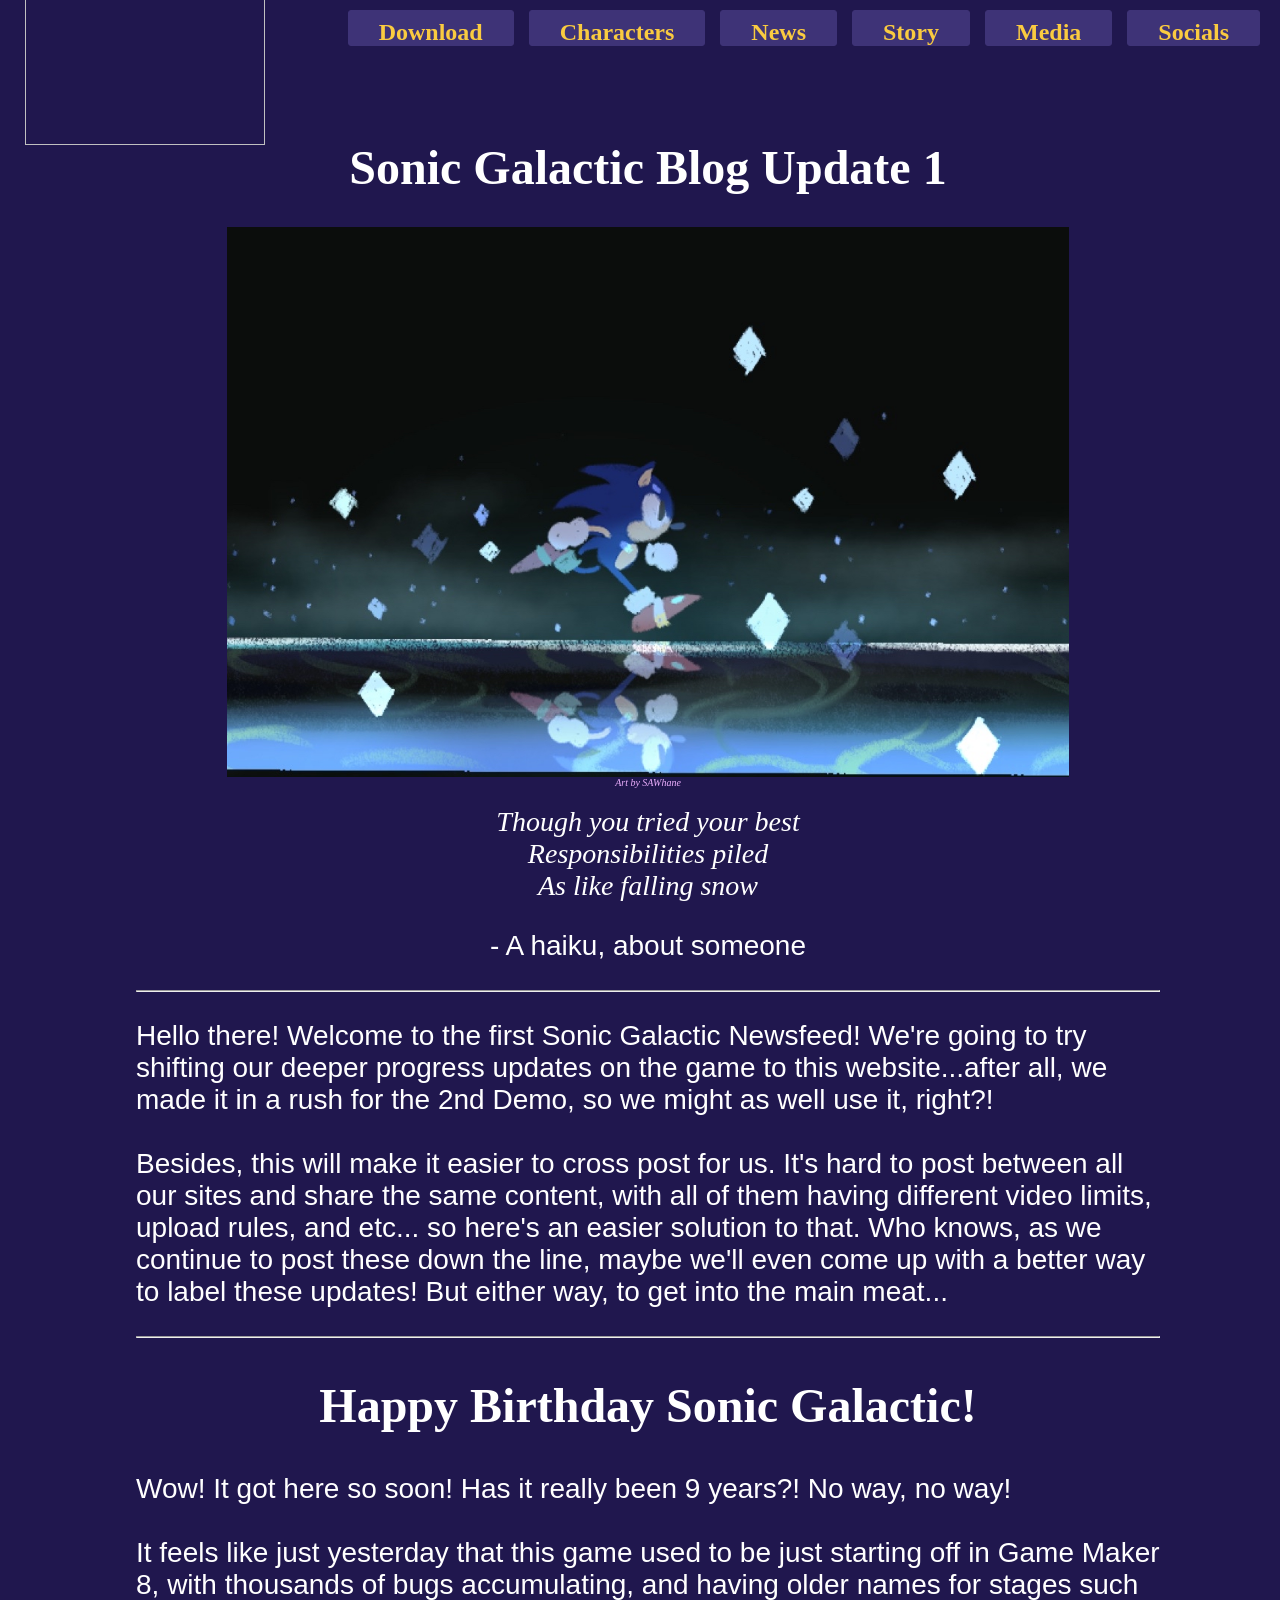
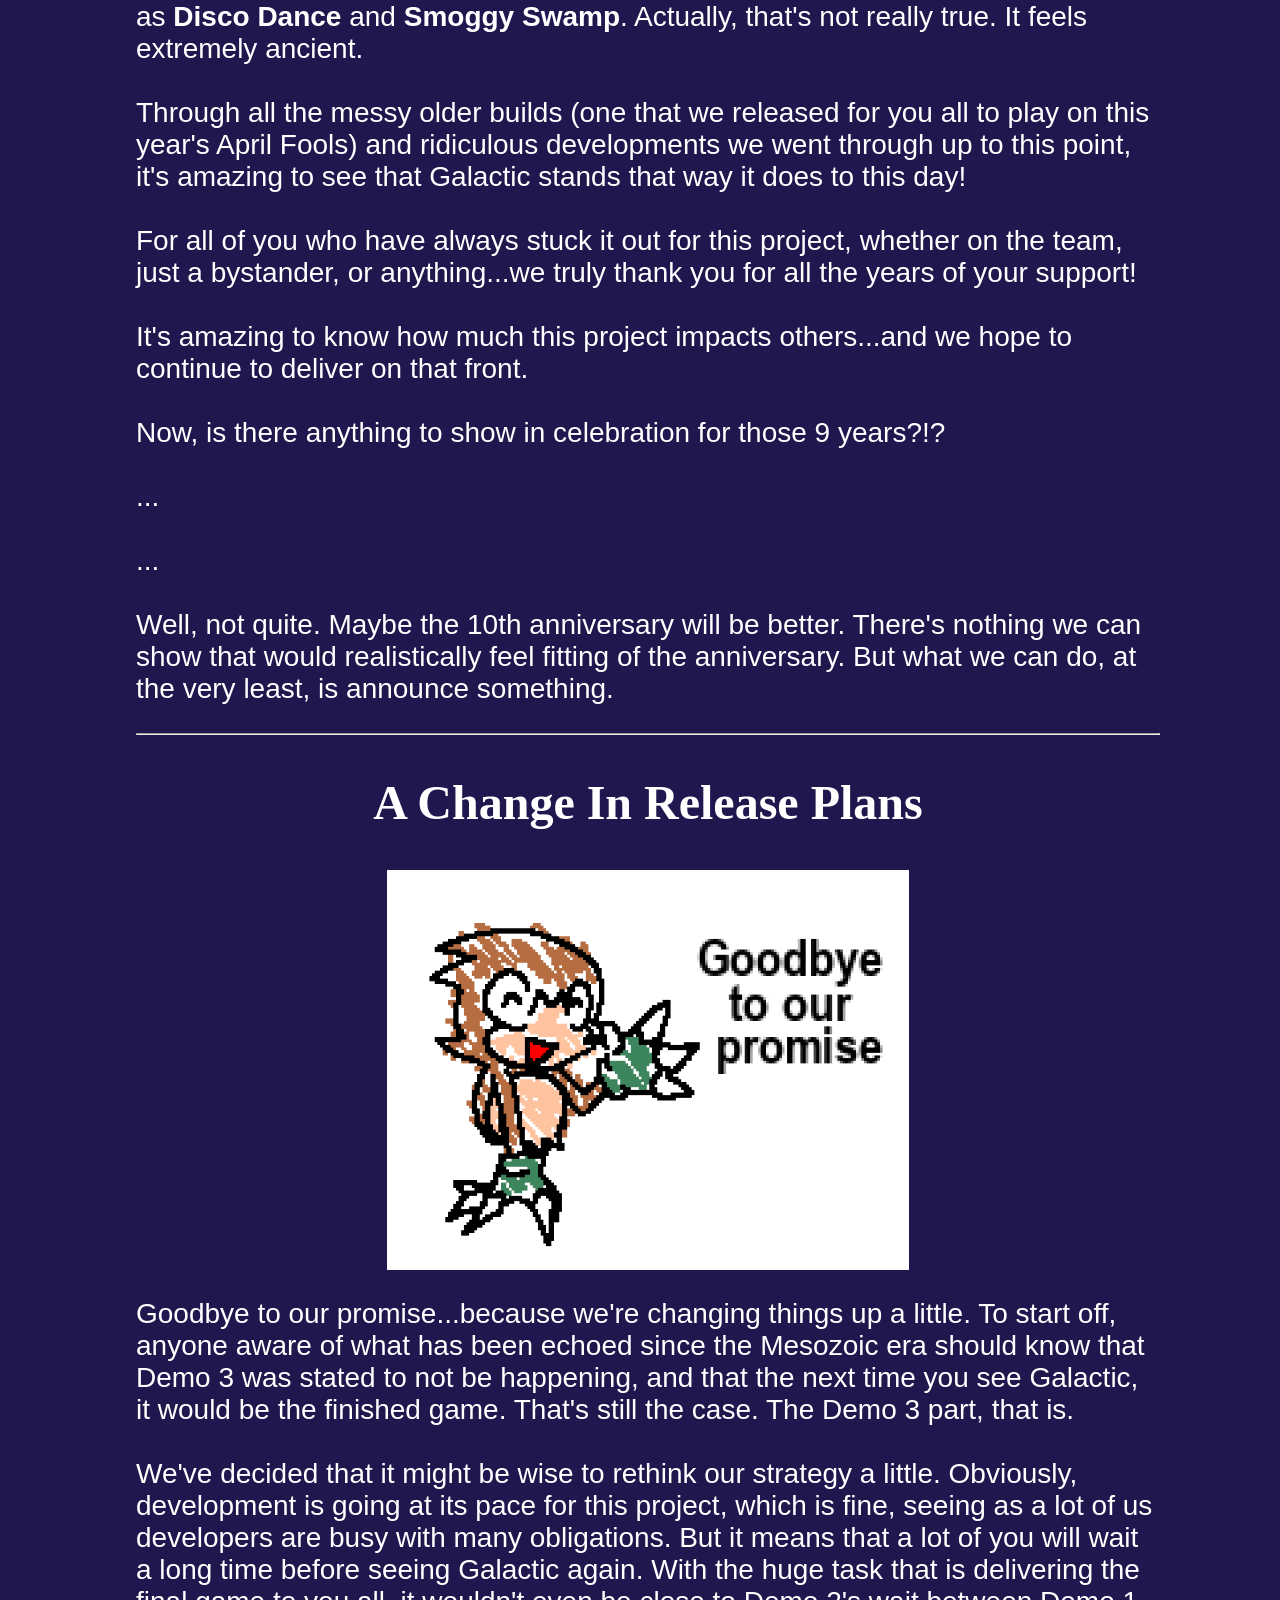
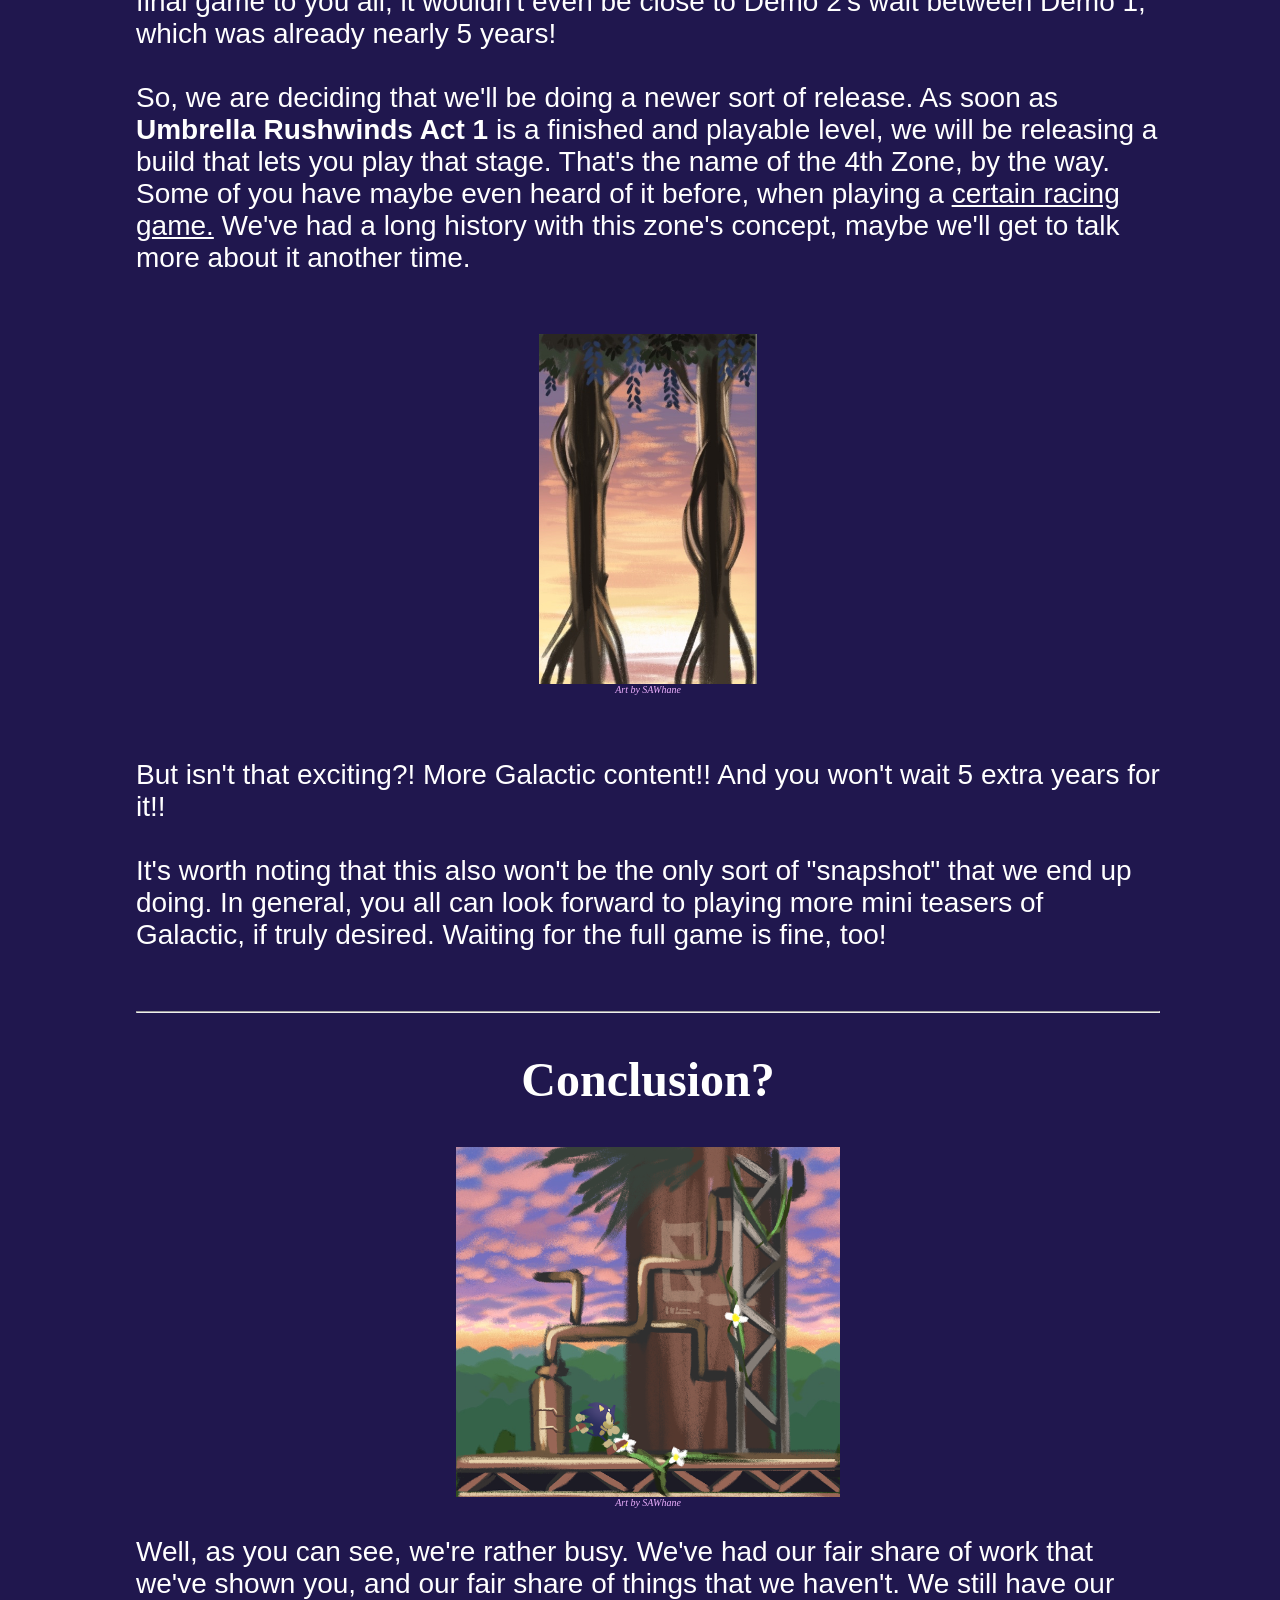
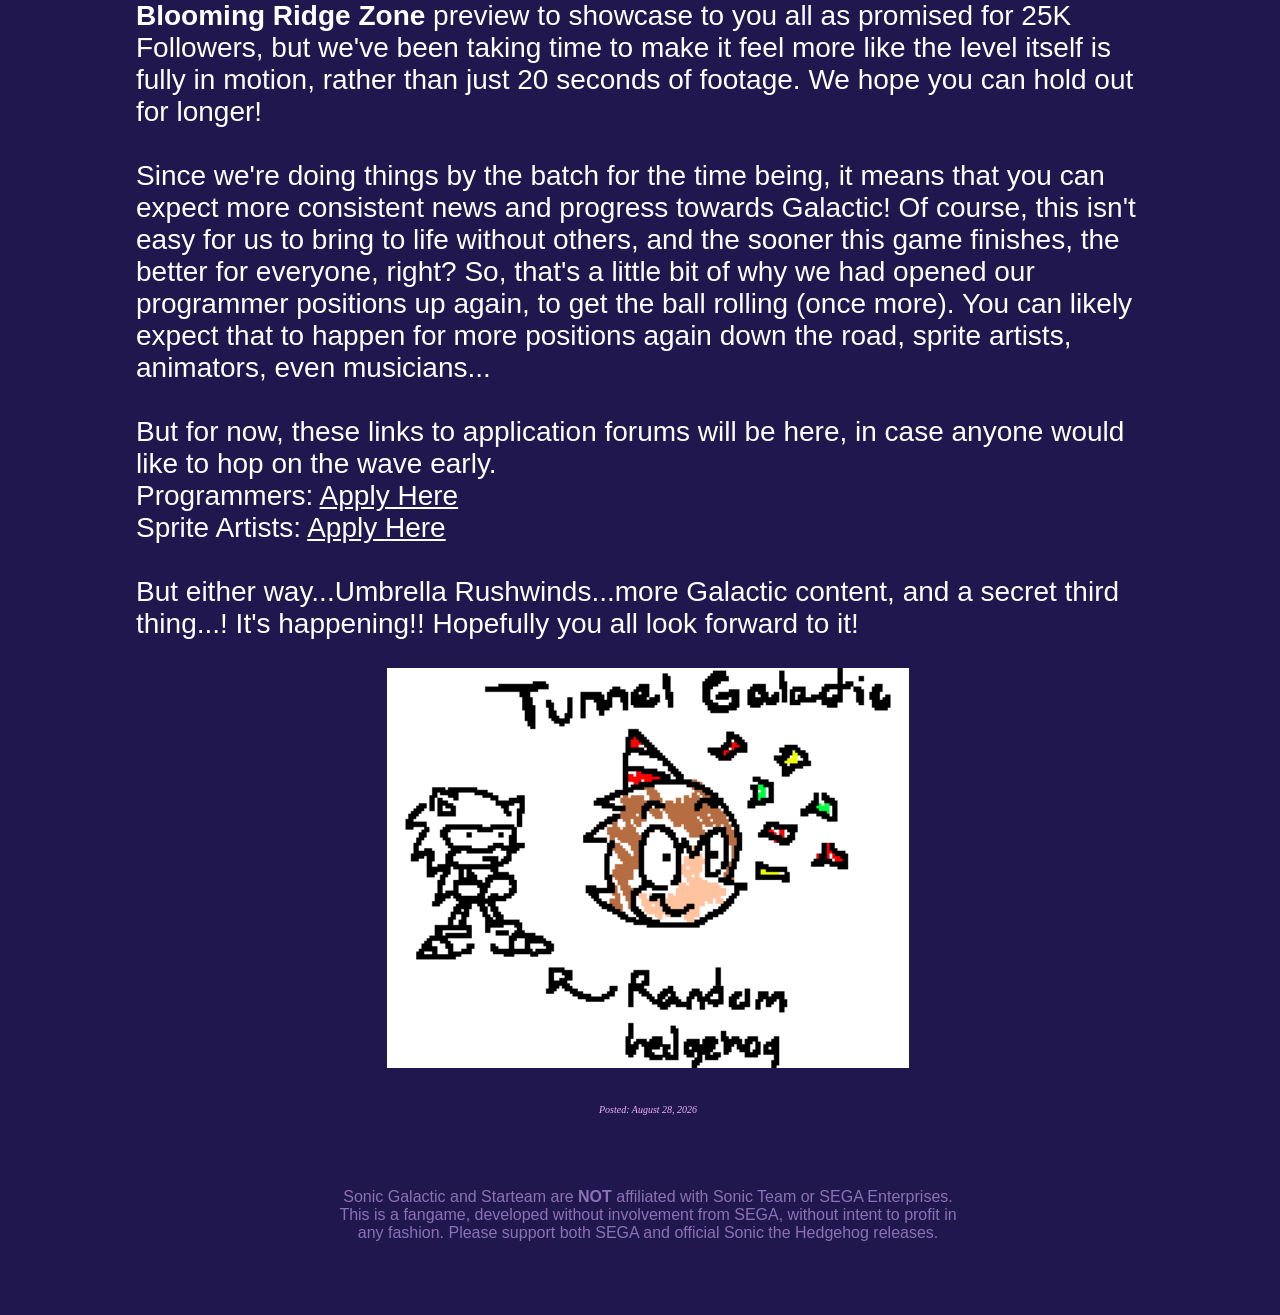
==== blogupdate1.html @ c7ec810d "add news section" ====
<html>
  <head>
    <title>Sonic Galactic Blog Update #1</title>
    <link rel="stylesheet" href="index.css">
    <link rel="icon" href="icon.png">
  </head>

  <header class="sitenav">
  <a class="cornerlogo" href="./index.html"><img src="galacticlogo_horizontal.png" width=240px;></div>

  <nav class="navbar">
    <a class="naventry" href="./download.html"><b>Download</b></a>
    <a class="naventry" href="./characters.html"><b>Characters</b></a>
    <a class="naventry" href="./news.html"><b>News</b></a>
    <a class="naventry" href="./story.html"><b>Story</b></a>
    <a class="naventry" href="./wip.html"><b>Media</b></a>
    <a class="naventry" href="./socials.html"><b>Socials</b></a>
  </nav>
</header>

  <body class="indigobar">
    <div style="width: 80%; align-content: center;">
      <div style="width: 100%; height: 50%;"></div>
      <h1 class="welcome-text" align="center">Sonic Galactic Blog Update 1</h1>
      
<div width="100%;" align=center>
  <img src="./image.png" style="height: 550px;"><br>
<i class="subtext">Art by SAWhane</i>
</div>

<br>
<div style="width: 100%;" align=center>
  <i class="newsarticle-text">Though you tried your best<br>
    Responsibilities piled<br>
    As like falling snow</i><br>
  <p class="newsarticle-text">- A haiku, about someone</p>
</div>
<hr>

<p class="newsarticle-text">
Hello there! Welcome to the first Sonic Galactic Newsfeed! We're going to try shifting our deeper progress updates on the game to this website...after all, we made it in a rush for the 2nd Demo, so we might as well use it, right?!<br><br> 

Besides, this will make it easier to cross post for us. It's hard to post between all our sites and share the same content, with all of them having different video limits, upload rules, and etc... so here's an easier solution to that. Who knows, as we continue to post these down the line, maybe we'll even come up with a better way to label these updates! But either way, to get into the main meat...
</p><hr>

<h2 class="welcome-text" style="font-size: 48px;">Happy Birthday Sonic Galactic!</h2>
<p class="newsarticle-text">
Wow! It got here so soon! Has it really been 9 years?! No way, no way!<br><br>

It feels like just yesterday that this game used to be just starting off in Game Maker 8, with thousands of bugs accumulating, and having older names for stages such as <b>Disco Dance</b> and <b>Smoggy Swamp</b>. Actually, that's not really true. It feels extremely ancient.<br><br>

Through all the messy older builds (one that we released for you all to play on this year's April Fools) and ridiculous developments we went through up to this point, it's amazing to see that Galactic stands that way it does to this day!<br><br>

For all of you who have always stuck it out for this project, whether on the team, just a bystander, or anything...we truly thank you for all the years of your support!<br><br>

It's amazing to know how much this project impacts others...and we hope to continue to deliver on that front.<br><br>

Now, is there anything to show in celebration for those 9 years?!?<br><br>

...<br><br>

...<br><br>

Well, not quite. Maybe the 10th anniversary will be better. There's nothing we can show that would realistically feel fitting of the anniversary. But what we can do, at the very least, is announce something.
</p><hr>

<h2 class="welcome-text" style="font-size: 48px;">A Change In Release Plans</h2>
<div width="100%;" align=center>
<img src="./TunnelGoodbye.png" style="height: 400px;">
</div>

<p class="newsarticle-text">
Goodbye to our promise...because we're changing things up a little. To start off, anyone aware of what has been echoed since the Mesozoic era should know that Demo 3 was stated to not be happening, and that the next time you see Galactic, it would be the finished game. That's still the case. The Demo 3 part, that is.
<br><br>

We've decided that it might be wise to rethink our strategy a little. Obviously, development is going at its pace for this project, which is fine, seeing as a lot of us developers are busy with many obligations. But it means that a lot of you will wait a long time before seeing Galactic again. With the huge task that is delivering the final game to you all, it wouldn't even be close to Demo 2's wait between Demo 1, which was already nearly 5 years!
<br><br>

So, we are deciding that we'll be doing a newer sort of release. As soon as <b>Umbrella Rushwinds Act 1</b> is a finished and playable level, we will be releasing a build that lets you play that stage. That's the name of the 4th Zone, by the way. Some of you have maybe even heard of it before, when playing a <a style="color: #ffffff;" href="https://www.kartkrew.org/index.html/">certain racing game.</a> We've had a long history with this zone's concept, maybe we'll get to talk more about it another time.<br><br>
</p>

<div width="100%;" align=center>
  <img src="./urz1.png" style="height: 350px;"><br>
  <i class="subtext">Art by SAWhane</i>
</div>
<br><br>
<p class="newsarticle-text">
But isn't that exciting?! More Galactic content!! And you won't wait 5 extra years for it!!<br><br>

It's worth noting that this also won't be the only sort of "snapshot" that we end up doing. In general, you all can look forward to playing more mini teasers of Galactic, if truly desired. Waiting for the full game is fine, too!<br><br>

</p><hr>

<h2 class="welcome-text" style="font-size: 48px;">Conclusion?</h2>
<div width="100%;" align=center>
  <img src="./image-43.png" style="height: 350px;"><br>
<i class="subtext"=>Art by SAWhane</i><br>
</div>

<p class="newsarticle-text">
Well, as you can see, we're rather busy. We've had our fair share of work that we've shown you, and our fair share of things that we haven't. We still have our <b>Blooming Ridge Zone</b> preview to showcase to you all as promised for 25K Followers, but we've been taking time to make it feel more like the level itself is fully in motion, rather than just 20 seconds of footage. We hope you can hold out for longer!<br><br>

Since we're doing things by the batch for the time being, it means that you can expect more consistent news and progress towards Galactic! Of course, this isn't easy for us to bring to life without others, and the sooner this game finishes, the better for everyone, right? So, that's a little bit of why we had opened our programmer positions up again, to get the ball rolling (once more). You can likely expect that to happen for more positions again down the road, sprite artists, animators, even musicians...<br><br>

But for now, these links to application forums will be here, in case anyone would like to hop on the wave early.<br>
Programmers: <a style="color: #ffffff;" href="https://forms.gle/8VdTLuur3garmP2QA">Apply Here</a><br>
Sprite Artists: <a style="color: #ffffff;" href="https://forms.gle/L5xuBs23EJ5XfqiD7">Apply Here</a><br><br>

But either way...Umbrella Rushwinds...more Galactic content, and a secret third thing...! It's happening!! Hopefully you all look forward to it!
</p>

<div width="100%;" align=center>
<img src="./TunnelGalactic.png" style="height: 400px;">
</div>

<br><br>
<div style="width: 100%;" align="center">
<i class="subtext">Posted: August 28, 2026</i>
</div>

    <div class="indigobar">
      <p class="sitefooter">Sonic Galactic and Starteam are <b>NOT</b> affiliated with Sonic Team or SEGA Enterprises. This is a fangame, developed
      without involvement from SEGA, without intent to profit in any fashion. Please support both SEGA and official Sonic the Hedgehog
      releases.</p>
    </div>


    </div>

  </body>
</html>
---- index.css ----
@font-face {
  font-family: league-spartan;
  src: url("./fonts/LeagueSpartan-VariableFont_wght.ttf");
}

@font-face {
  font-family: nise-sega-sonic;
  src: url("./fonts/NiseSegaSonic.TTF");
}

@font-face {
  font-family: anton;
  src: url("./fonts/Anton-Regular.ttf");
}

@font-face {
  font-family: horizon;
  src: url("./fonts/Horizon.otf");
}

.sitenav {
  position: fixed;
  left: 0;
  top: 0;
  width: 100%;
  display: flex;
  flex-wrap: nowrap;
  height: 30px;
  justify-content: space-between;
  background: #20174e;
  padding: 10px;
  z-index: 3;
}

.navbar {
  margin-right: 15px;
  display: flex;
  flex-wrap: nowrap;
  z-index: 1;
}

.cornerlogo {
  margin-left: 15px;
  font-family: nise-sega-sonic;
  display: flex;
  flex-direction: column;
  justify-content: center;
  align-items: center;
  font-size: 28px;
  color: #ffffff;
  text-decoration: none;
}

.cornerlogo:visited {
  color: #ffffff;
}

.naventry {
  padding: 8px;
  font-family: league-spartan;
  font-size: 24px;
  margin-right: 15px;
  color: #facb40;
  text-decoration: none;
  background: #3e3377;
  border: 1px solid #3e3377;
  border-radius: 3px;
  transition: color .2s;
  transition: background .2s;
  -webkit-transition: color .2s;
  -webkit-transition: background .2s;
  -moz-transition: color .2s;
  -moz-transition: background .2s;
  -ms-transition: color .2s;
  -ms-transition: background .2s;
  -o-transition: color .2s;
  -o-transition: background .2s;
  padding-left: 30px;
  padding-right: 30px;
  padding-bottom: 26px;
  text-align: center;
}

.naventry:visited {
  color: #facb40;
}

.naventry:hover {
  color: #ffffff;
  background: #665c9b;
}

.sitebody {
  background: url("./bg.png") repeat;
  background-attachment: fixed;
  display: flex;
  align-items: center;
  flex-direction: column;
  justify-content: center;
  padding-top: 60px;
  margin-left: 0px;
  margin-right: 0px;
  margin-bottom: 0px;
}

.bluebar {
  background-color: #466feb;
  width: 100%;
  height: 1250px;
  display: flex;
  align-items: start;
}

.blueteeth {
  width: 100%;
  height: 64px;
  background: url("./blueteeth.png") repeat-x;
}

.indigoteeth {
  width: 100%;
  height: 64px;
  background: url("./indigoteeth.png") repeat-x;
}

.indigobar {
  background-color: #20174e;
  width: 100%;
  height: 200px;
  display: flex;
  align-items: center;
  justify-content: center;
  flex-direction: column;
}

.sitefooter {
  margin-left: 200px;
  margin-right: 200px;
  text-align: center;
}

.gameplay-prev {
  border: solid #ffffff 2px;
  border-radius: 50px;
  position: absolute;
  overflow: hidden;
  width: 55%;
  margin: 80px;
  background-color: #20174e;
}

.gameplay-prev2 {
  border: solid #ffffff 2px;
  border-radius: 50px;
  width: 800px;
  overflow: hidden;
}

.subtext {
  color: #edb0ff;
  font-size: 10px;
}

.circle {
  border: dashed 4px #675d9c;
  border-radius: 50%;
  width: 1200px;
  height: 1100px;
  top: 300px;
  position: fixed;
  background-color: #edb0ff;
  z-index: -2;
}

.text-section {
  background: #facb40;
  color: #20174e;
  font-family: sans-serif;
  font-size: 16;
  padding: 20px;
  padding-left: 30px;
  padding-right: 30px;
  position: absolute;
  width: 30%;
  left: 6%;
  box-shadow: 12px 12px #20174e;
}

.news-section {
  width: 80%;
  position: relative;
  margin-bottom: 50px;
}

.skewed-div {
  -webkit-transform: skewY(-2.5deg);
  -moz-transform: skewY(-2.5deg);
  -ms-transform: skewY(-2.5deg);
  -o-transform: skewY(-2.5deg);
  transform: skewY(-2.5deg);
  width: 100%;
  margin-top: 120px;
  margin-bottom: 60px;
  background: #20174e;
}

.skewed-div2 {
  -webkit-transform: skewY(2.5deg);
  -moz-transform: skewY(2.5deg);
  -ms-transform: skewY(2.5deg);
  -o-transform: skewY(2.5deg);
  transform: skewY(2.5deg);
  width: 100%;
  margin-top: 120px;
  margin-bottom: 60px;
  background: #20174e;
}

.green-triangle {
  -webkit-transform: skewY(28deg);
  -moz-transform: skewY(28deg);
  -ms-transform: skewY(28deg);
  -o-transform: skewY(28deg);
  transform: skewY(28deg);
  width: 100%;
  height: 500px;
  position: absolute;
  top: 840px;
  background-color: #3fac4d;
  left: 0px;
  z-index: -1;
}

.red-triangle {
  -webkit-transform: skewY(-28deg);
  -moz-transform: skewY(-28deg);
  -ms-transform: skewY(-28deg);
  -o-transform: skewY(-28deg);
  transform: skewY(-28deg);
  width: 100%;
  height: 500px;
  position: absolute;
  top: 840px;
  background-color: #f05f81;
  right: 0px;
  z-index: -1;
}

.skewed-header {
  color: #ffffff;
  font-family: anton;
  font-size: 60px;
  width: 400px;
  margin-left: 150px;
  display: flex;
  flex-direction: column;
  justify-content: center;
  align-items: center;
  text-align: center;
  margin-top: 0;
  margin-bottom: 0;
}

.skewed-header-right {
  color: #ffffff;
  font-family: anton;
  font-size: 60px;
  width: 400px;
  margin-left: 60%;;
  display: flex;
  flex-direction: column;
  justify-content: center;
  align-items: center;
  text-align: center;
  margin-top: 0;
  margin-bottom: 0;
}

.skewed-subheader {
  color: #20174e;
  font-family: horizon;
  font-size: 36px;
}

.skewed-subbar {
  background-color: #ffffff;
  margin-left: 0;
  margin-right: 0;
  width: 100%;
  height: 60px;
  display: flex;
  justify-content: center;
  flex-direction: column;
  align-items: center;
}

.text-dark {
  font-family: sans-serif;
  font-size: 20px;
  color: #20174e;
}

.character-art {
  position: absolute;
  width: 320px;
}

.preview-1 {
  top: 900px;
  right: 00px;
}

.text-2 {
  top: 1400px;
  right: 12%;
}

.bar2 {
  height: 1500px;
}

.welcome-text {
  font-family: nise-sega-sonic;
  font-size: 48px;
  text-align: center;
  color: #ffffff;
}

.news-text {
  font-family: nise-sega-sonic;
  font-size: 36px;
  text-align: center;
  color: #20174e;
}

.newsarticle-text {
  font-size: 28px;
  color: #ffffff;
}

.outline-text {
  font-family: nise-sega-sonic;
  font-size: 48px;
  text-align: center;
  color: #20174e;
  text-shadow:
  -1px -1px 0 #ffffff,
  1px -1px 0 #ffffff,
  -1px 1px 0 #ffffff,
  1px 1px 0 #ffffff;
}

.download-button {
  background-color: #20174e;
  color: #ffffff;
  border: 2px solid #ffffff;
  width: 400px;
  height: 400px;
  border-radius: 20%;
  display: block;
  align-items: center;
  text-align: center;
  padding: 30px;

  transition: background .2s;
  -webkit-transition: background .2s;
  -moz-transition: background .2s;
  -ms-transition: background .2s;
  -o-transition: background .2s;
}

.download-text {
  font-family: nise-sega-sonic;
  font-size: 24px;
  color: #ffffff;
  text-decoration: none;
}

.download-text:visited {
  color: #ffffff;
}

.download-button:hover {
  background: #665c9b;
}

.download-icon {
  -webkit-transition: scale .2s;
}

.download-icon:hover {
  scale: 1.08;
}

nav {
  text-align: center;
}

p {
  font-family: sans-serif;
  color: #8b72b6;
}

video {
  object-fit: fill;
}

@media (max-width: 1700px) {
  .bluebar {
    background-color: #466feb;
    width: 100%;
    height: 1000px;
    display: flex;
    align-items: start;
  }

  .skewed-header {
    color: #ffffff;
    font-family: anton;
    font-size: 60px;
    width: 400px;
    margin-left: 2%;
    display: flex;
    flex-direction: column;
    justify-content: center;
    align-items: center;
    text-align: center;
    margin-top: 0;
    margin-bottom: 0;
  }

  .gameplay-prev {
    border: solid #ffffff 2px;
    border-radius: 50px;
    position: absolute;
    overflow: hidden;
    width: 47%;
    background-color: #20174e;
  }



  .text-dark {
    font-family: sans-serif;
    font-size: 14px;
    color: #20174e;
  }

  .preview-1 {
    top: 800px;
    right: 0px;
  }

  .text-2 {
    top: 1250px;
    right: 12%
  }
}

@media (max-width: 1600px) {
  .gameplay-prev2 {
    border: solid #ffffff 2px;
    border-radius: 50px;
    width: 600px;
    margin: 6px;
    overflow: hidden;
  }

  .bar2 {
    height: 1200px;
  }
}

@media (min-width: 2032px) {
  .gameplay-prev {
    border: solid #ffffff 2px;
    border-radius: 50px;
    position: absolute;
    overflow: hidden;
    width: 800px;
    background-color: #20174e;
  }
}

@media (max-width: 1220px) {
  .bar2 {
    height: 2200px;
  }

  .outline-text {
    font-family: nise-sega-sonic;
    font-size: 36px;
    text-align: center;
    color: #20174e;
    text-shadow:
    -1px -1px 0 #ffffff,
    1px -1px 0 #ffffff,
    -1px 1px 0 #ffffff,
    1px 1px 0 #ffffff;
  }

  .welcome-text {
    font-family: nise-sega-sonic;
    font-size: 36px;
    text-align: center;
    color: #ffffff;
  }
}

@media (max-width: 920px) {
  .outline-text {
    font-family: nise-sega-sonic;
    font-size: 24px;
    text-align: center;
    color: #466feb;
    text-shadow:
    -1px -1px 0 #ffffff,
    1px -1px 0 #ffffff,
    -1px 1px 0 #ffffff,
    1px 1px 0 #ffffff;
  }

  .welcome-text {
    font-family: nise-sega-sonic;
    font-size: 24px;
    text-align: center;
    color: #ffffff;
  }
}

@media (max-width: 1002px) {
  .gameplay-prev {
    display: none;
  }

  .skewed-header {
    color: #ffffff;
    font-family: anton;
    font-size: 60px;
    width: 400px;
    margin-left: 30%;
    display: flex;
    flex-direction: column;
    justify-content: center;
    align-items: center;
    text-align: center;
    margin-top: 0;
    margin-bottom: 0;
  }

  .text-section {
    background: #facb40;
    color: #20174e;
    font-family: sans-serif;
    font-size: 16;
    padding: 20px;
    padding-left: 30px;
    padding-right: 30px;
    width: 75%;
    box-shadow: 12px 12px #20174e;
  }
}
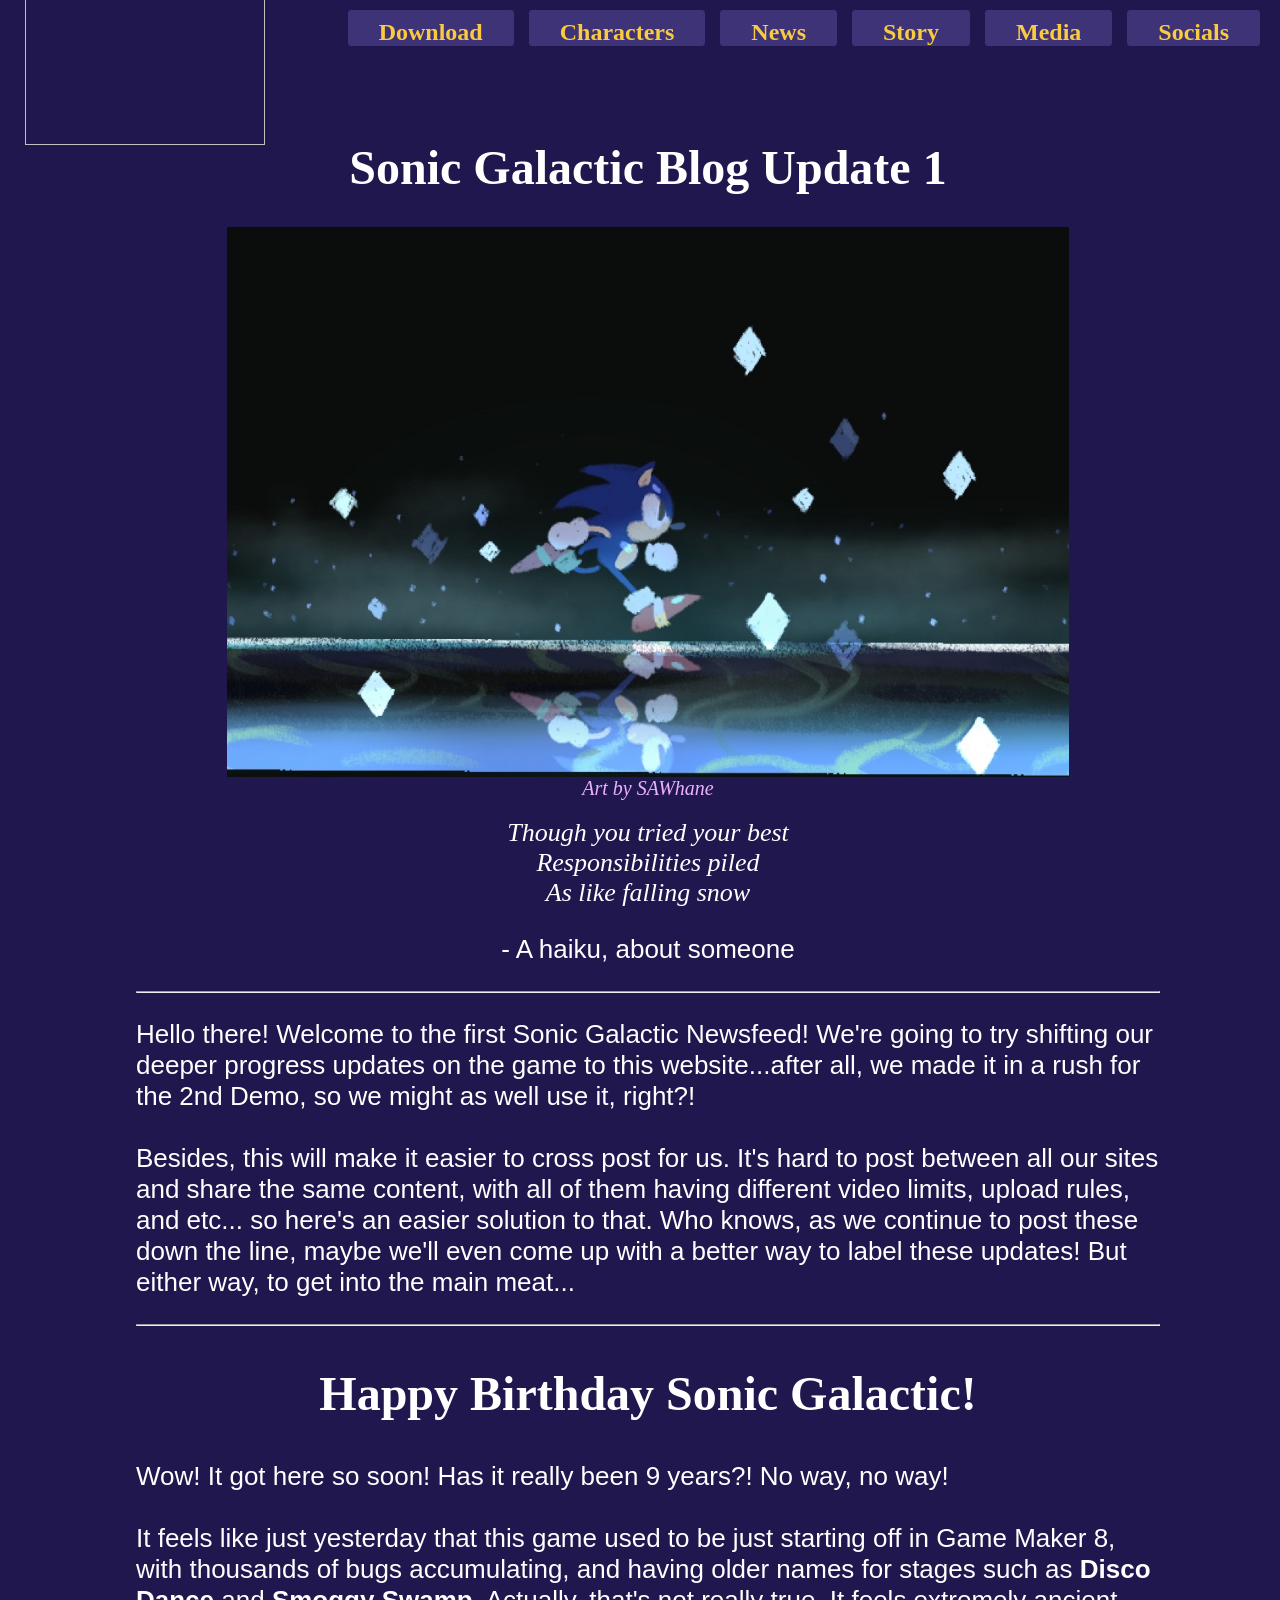
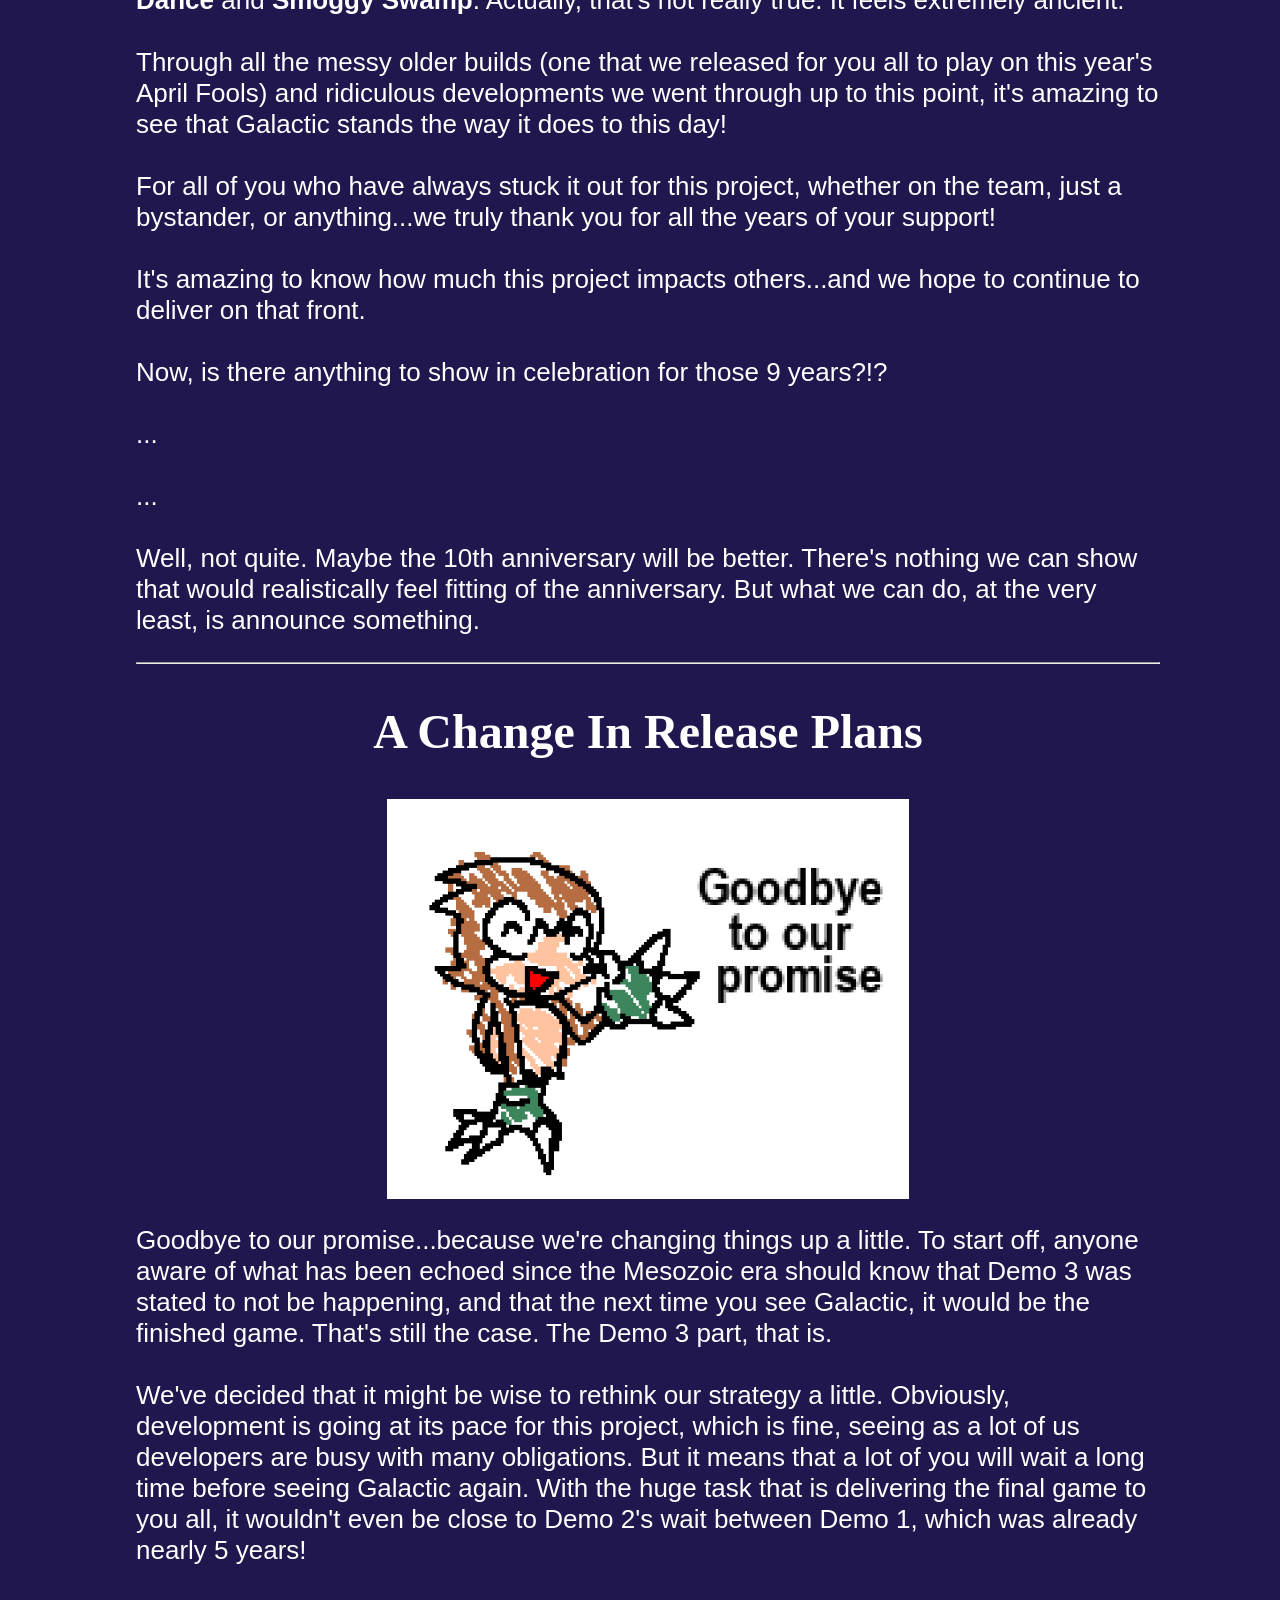
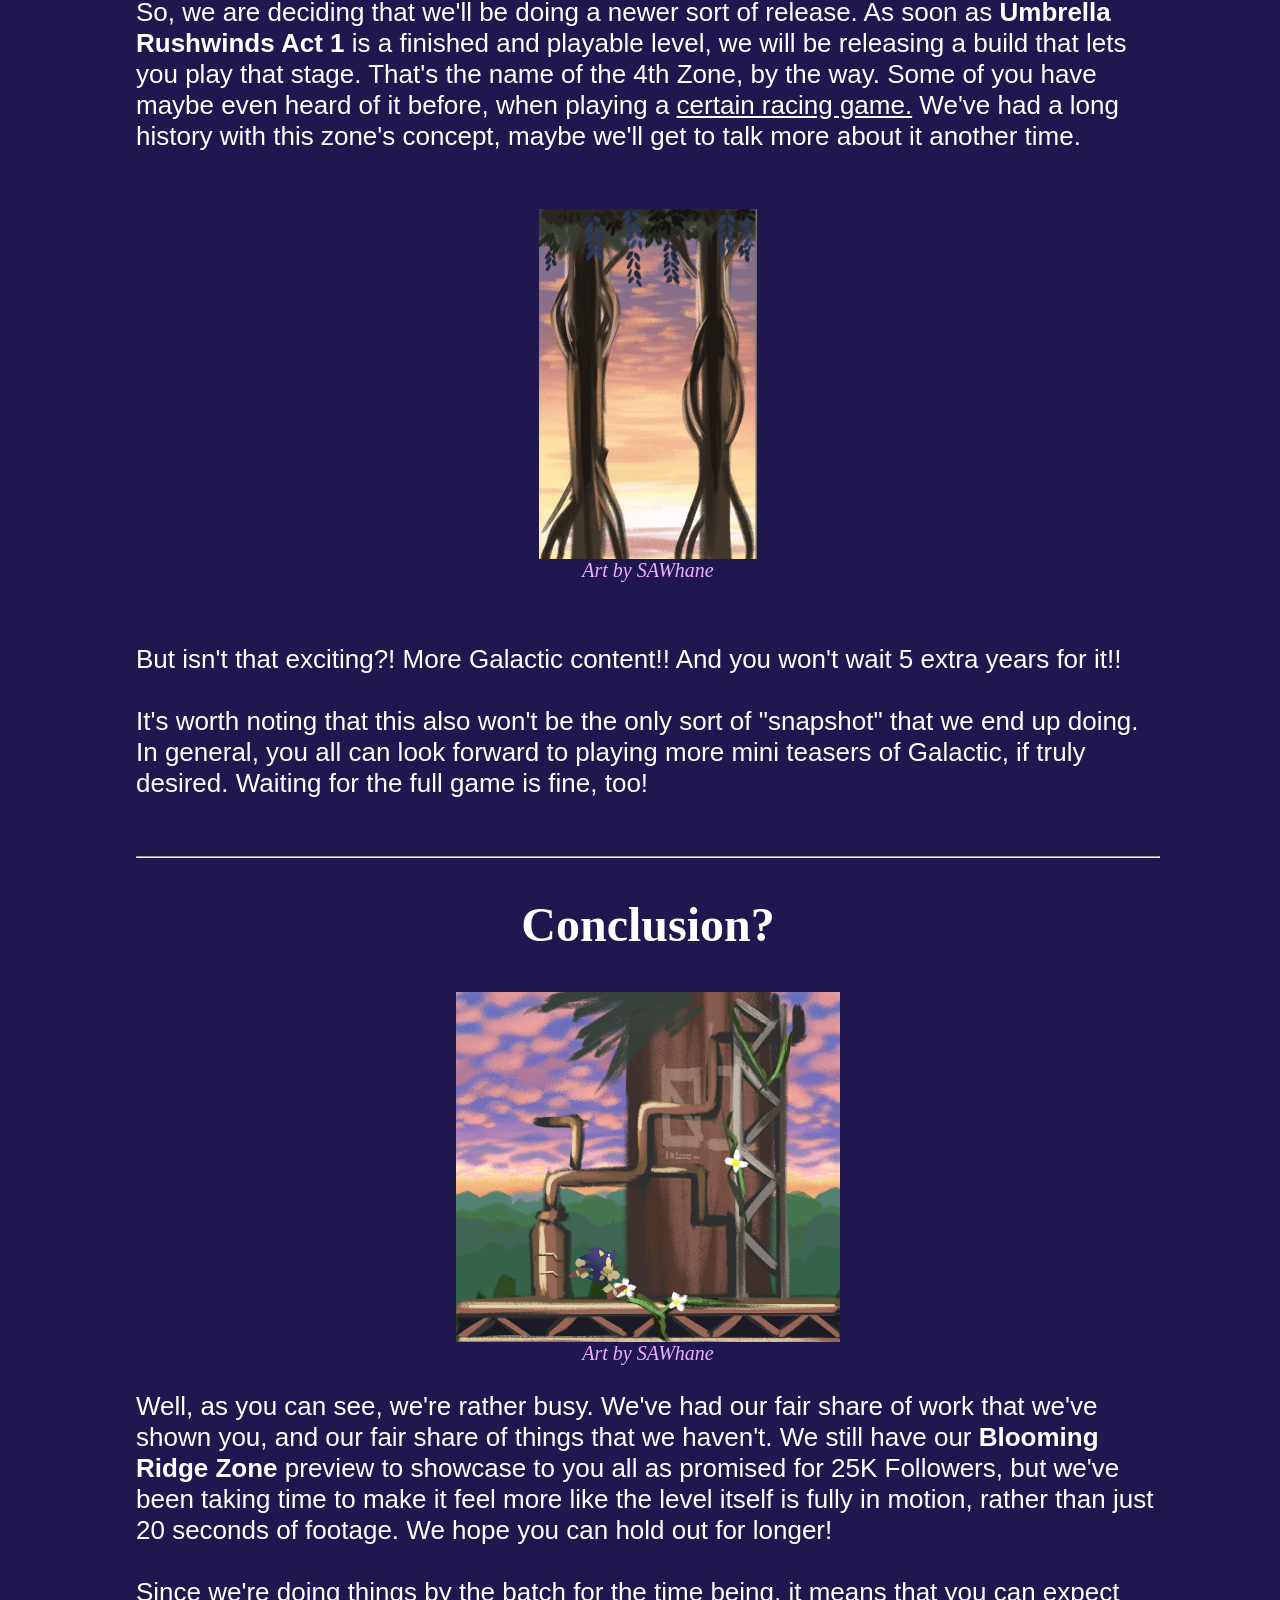
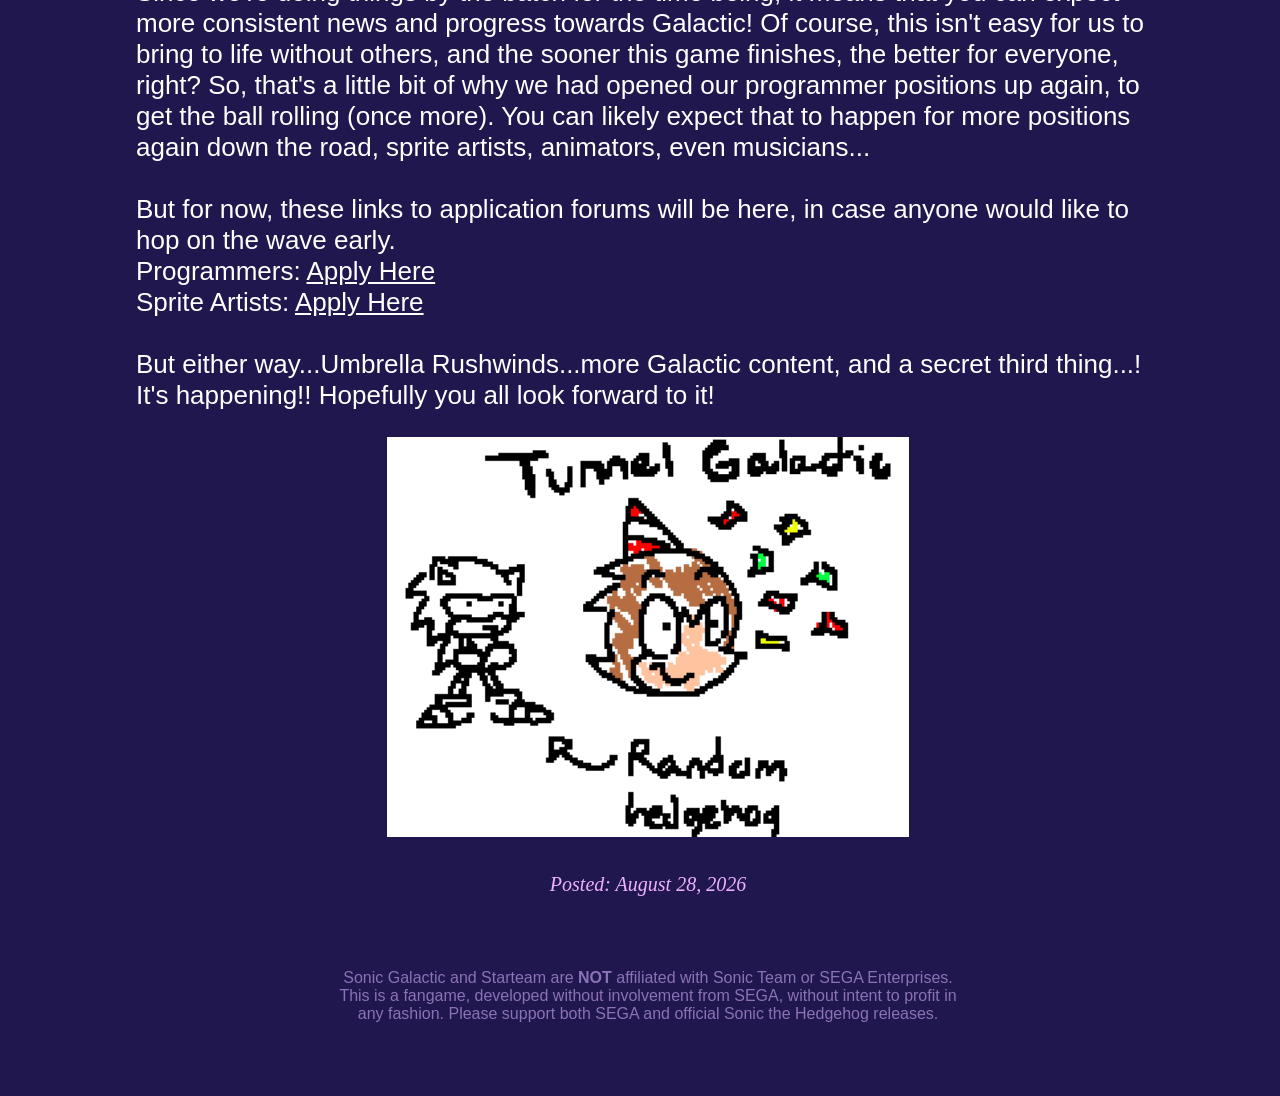
==== commit d48f4e52: "minor fixes" ====
--- a/blogupdate1.html
+++ b/blogupdate1.html
@@ -49,7 +49,7 @@
 
 It feels like just yesterday that this game used to be just starting off in Game Maker 8, with thousands of bugs accumulating, and having older names for stages such as <b>Disco Dance</b> and <b>Smoggy Swamp</b>. Actually, that's not really true. It feels extremely ancient.<br><br>
 
-Through all the messy older builds (one that we released for you all to play on this year's April Fools) and ridiculous developments we went through up to this point, it's amazing to see that Galactic stands that way it does to this day!<br><br>
+Through all the messy older builds (one that we released for you all to play on this year's April Fools) and ridiculous developments we went through up to this point, it's amazing to see that Galactic stands the way it does to this day!<br><br>
 
 For all of you who have always stuck it out for this project, whether on the team, just a bystander, or anything...we truly thank you for all the years of your support!<br><br>
 
@@ -76,7 +76,7 @@
 We've decided that it might be wise to rethink our strategy a little. Obviously, development is going at its pace for this project, which is fine, seeing as a lot of us developers are busy with many obligations. But it means that a lot of you will wait a long time before seeing Galactic again. With the huge task that is delivering the final game to you all, it wouldn't even be close to Demo 2's wait between Demo 1, which was already nearly 5 years!
 <br><br>
 
-So, we are deciding that we'll be doing a newer sort of release. As soon as <b>Umbrella Rushwinds Act 1</b> is a finished and playable level, we will be releasing a build that lets you play that stage. That's the name of the 4th Zone, by the way. Some of you have maybe even heard of it before, when playing a <a style="color: #ffffff;" href="https://www.kartkrew.org/index.html/">certain racing game.</a> We've had a long history with this zone's concept, maybe we'll get to talk more about it another time.<br><br>
+So, we are deciding that we'll be doing a newer sort of release. As soon as <b>Umbrella Rushwinds Act 1</b> is a finished and playable level, we will be releasing a build that lets you play that stage. That's the name of the 4th Zone, by the way. Some of you have maybe even heard of it before, when playing a <a style="color: #ffffff;" href="https://www.kartkrew.org/index.html">certain racing game.</a> We've had a long history with this zone's concept, maybe we'll get to talk more about it another time.<br><br>
 </p>
 
 <div width="100%;" align=center>
--- a/index.css
+++ b/index.css
@@ -158,7 +158,8 @@
 
 .subtext {
   color: #edb0ff;
-  font-size: 10px;
+  font-size: 20px;
+  margin: 5px;
 }
 
 .circle {
@@ -334,7 +335,7 @@
 }
 
 .newsarticle-text {
-  font-size: 28px;
+  font-size: 26px;
   color: #ffffff;
 }
 
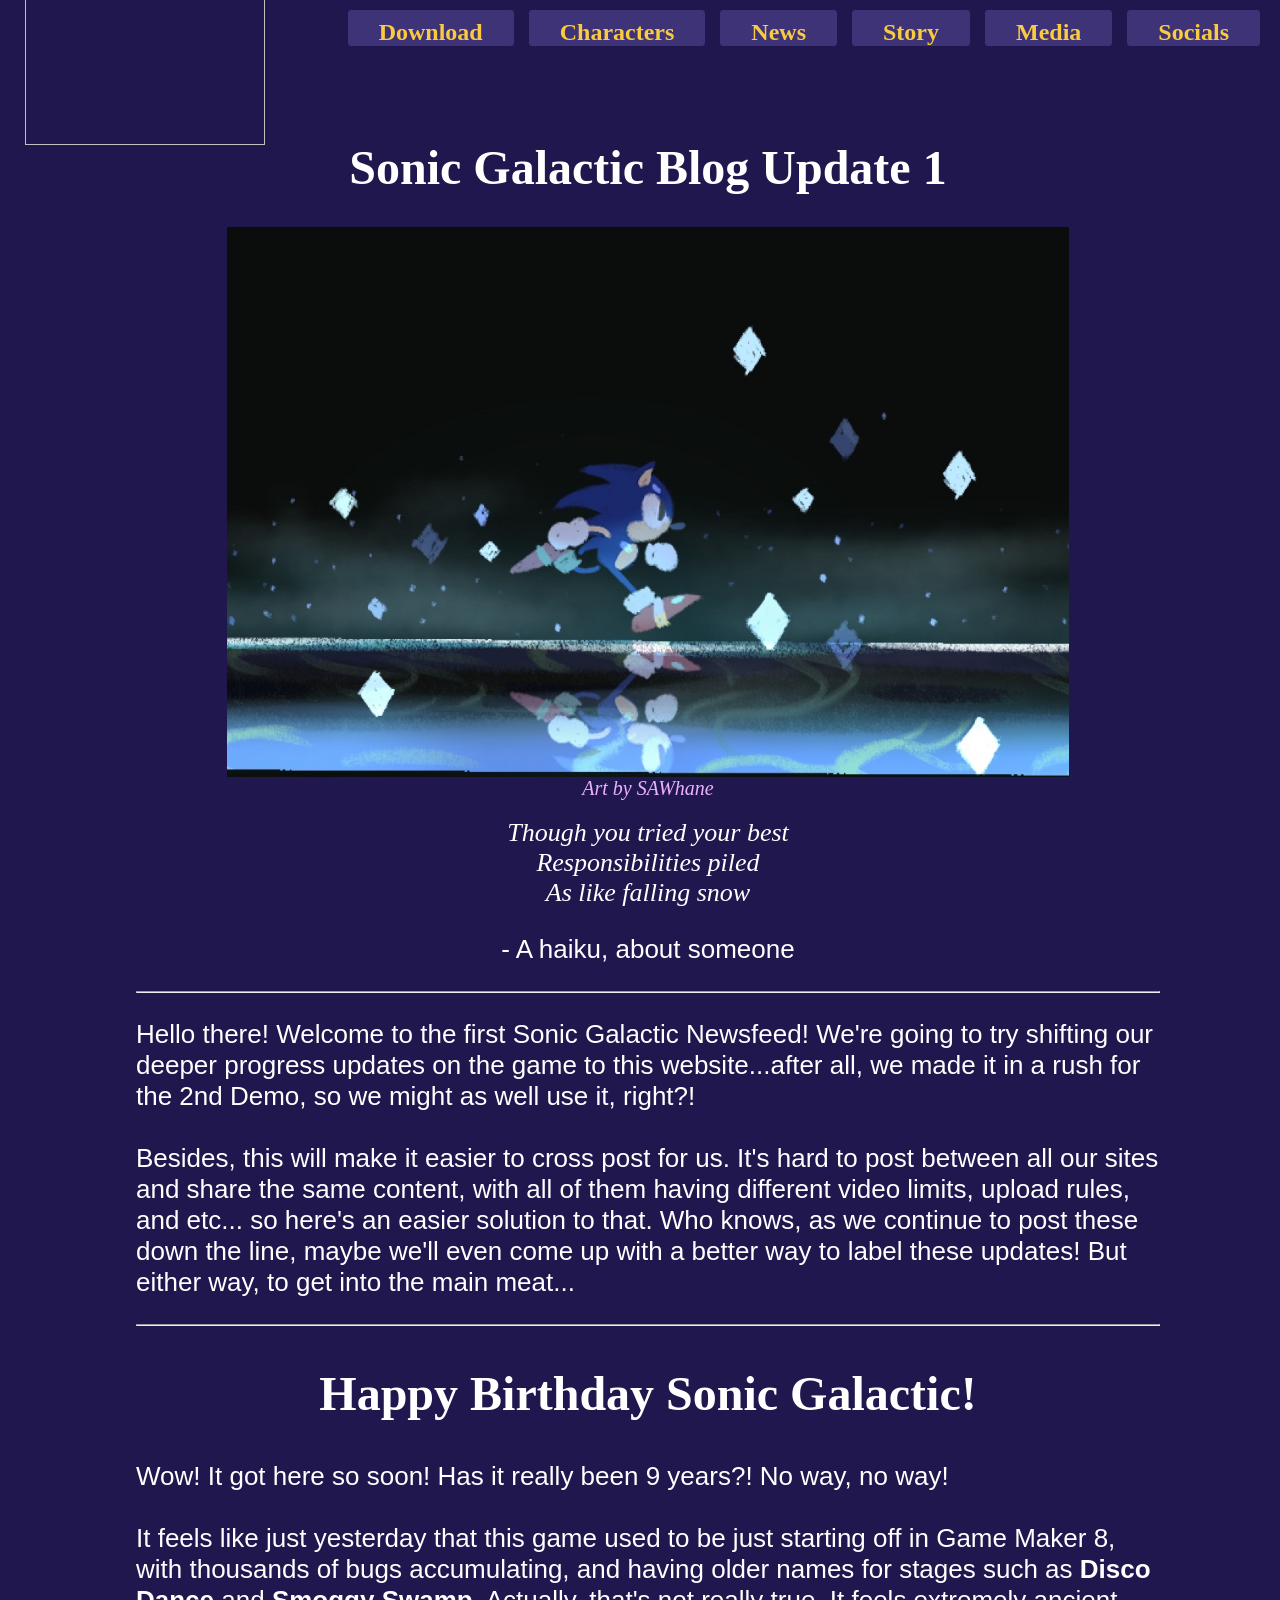
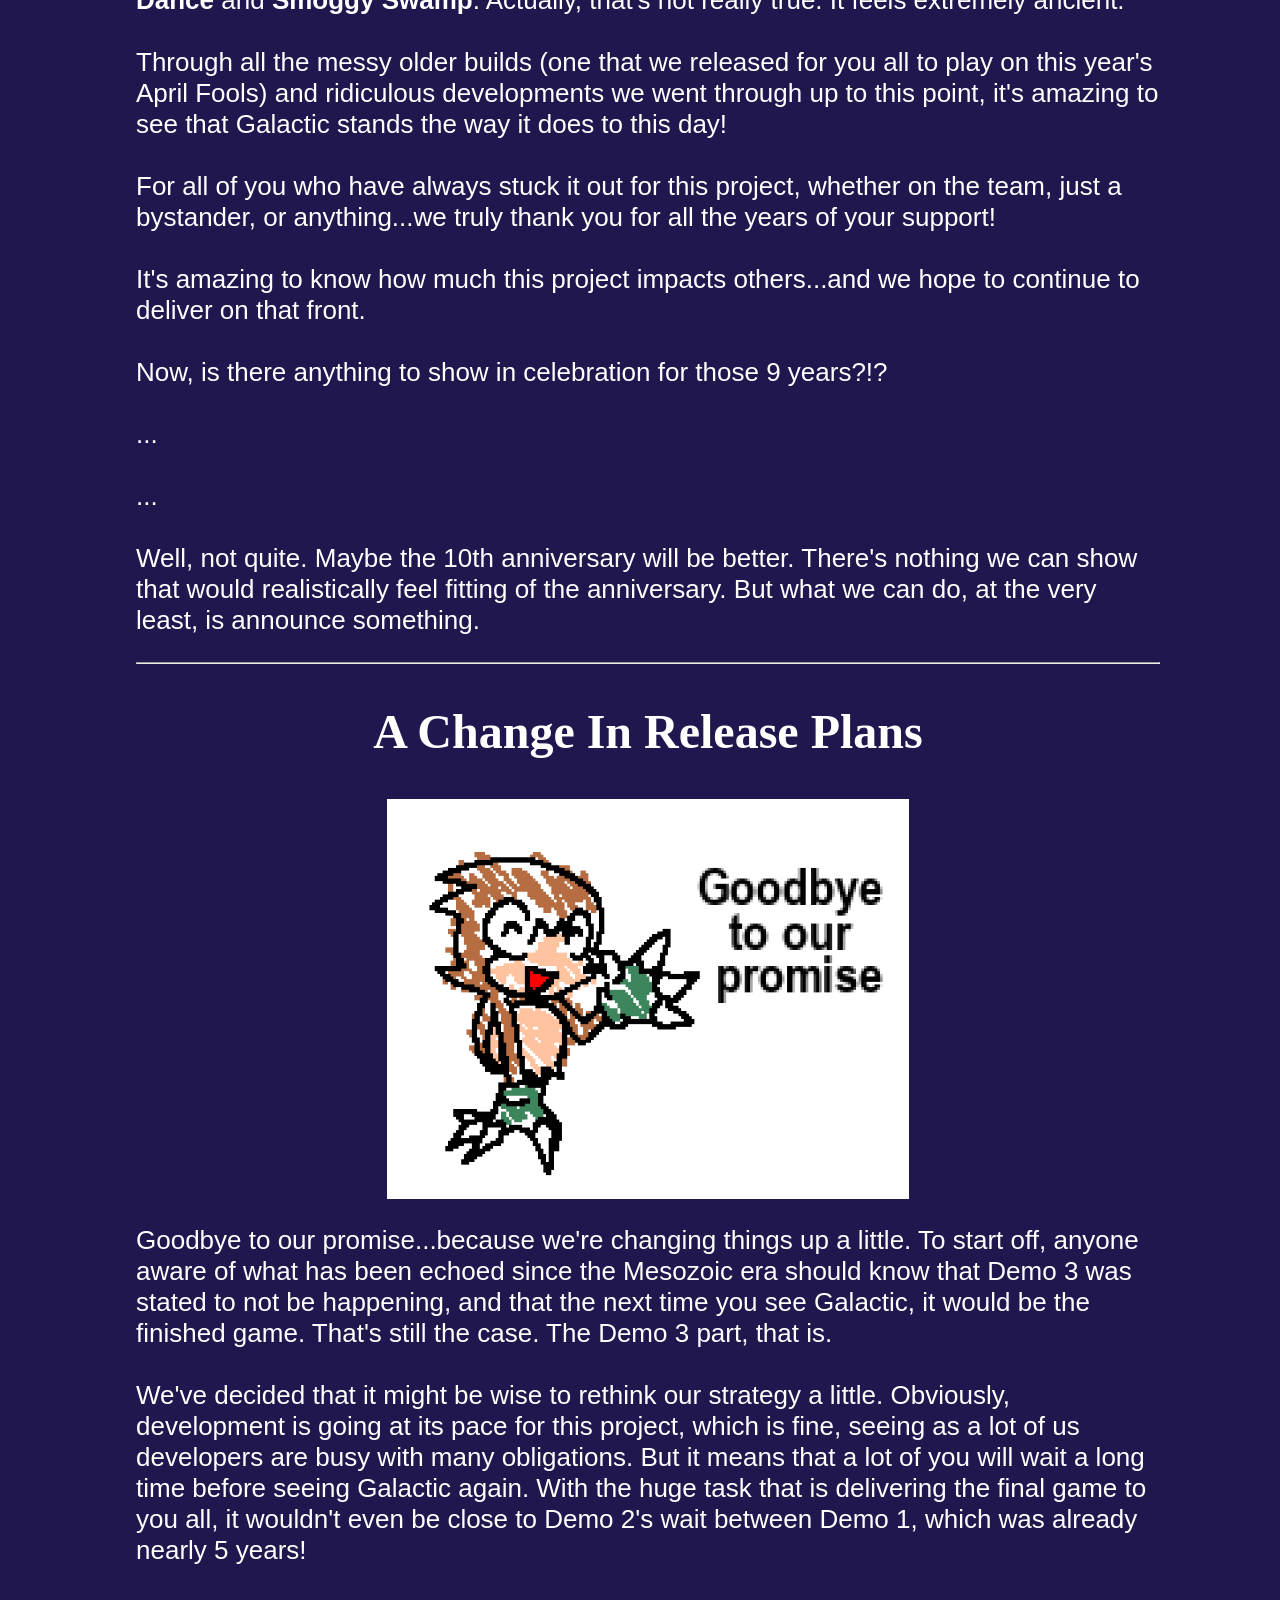
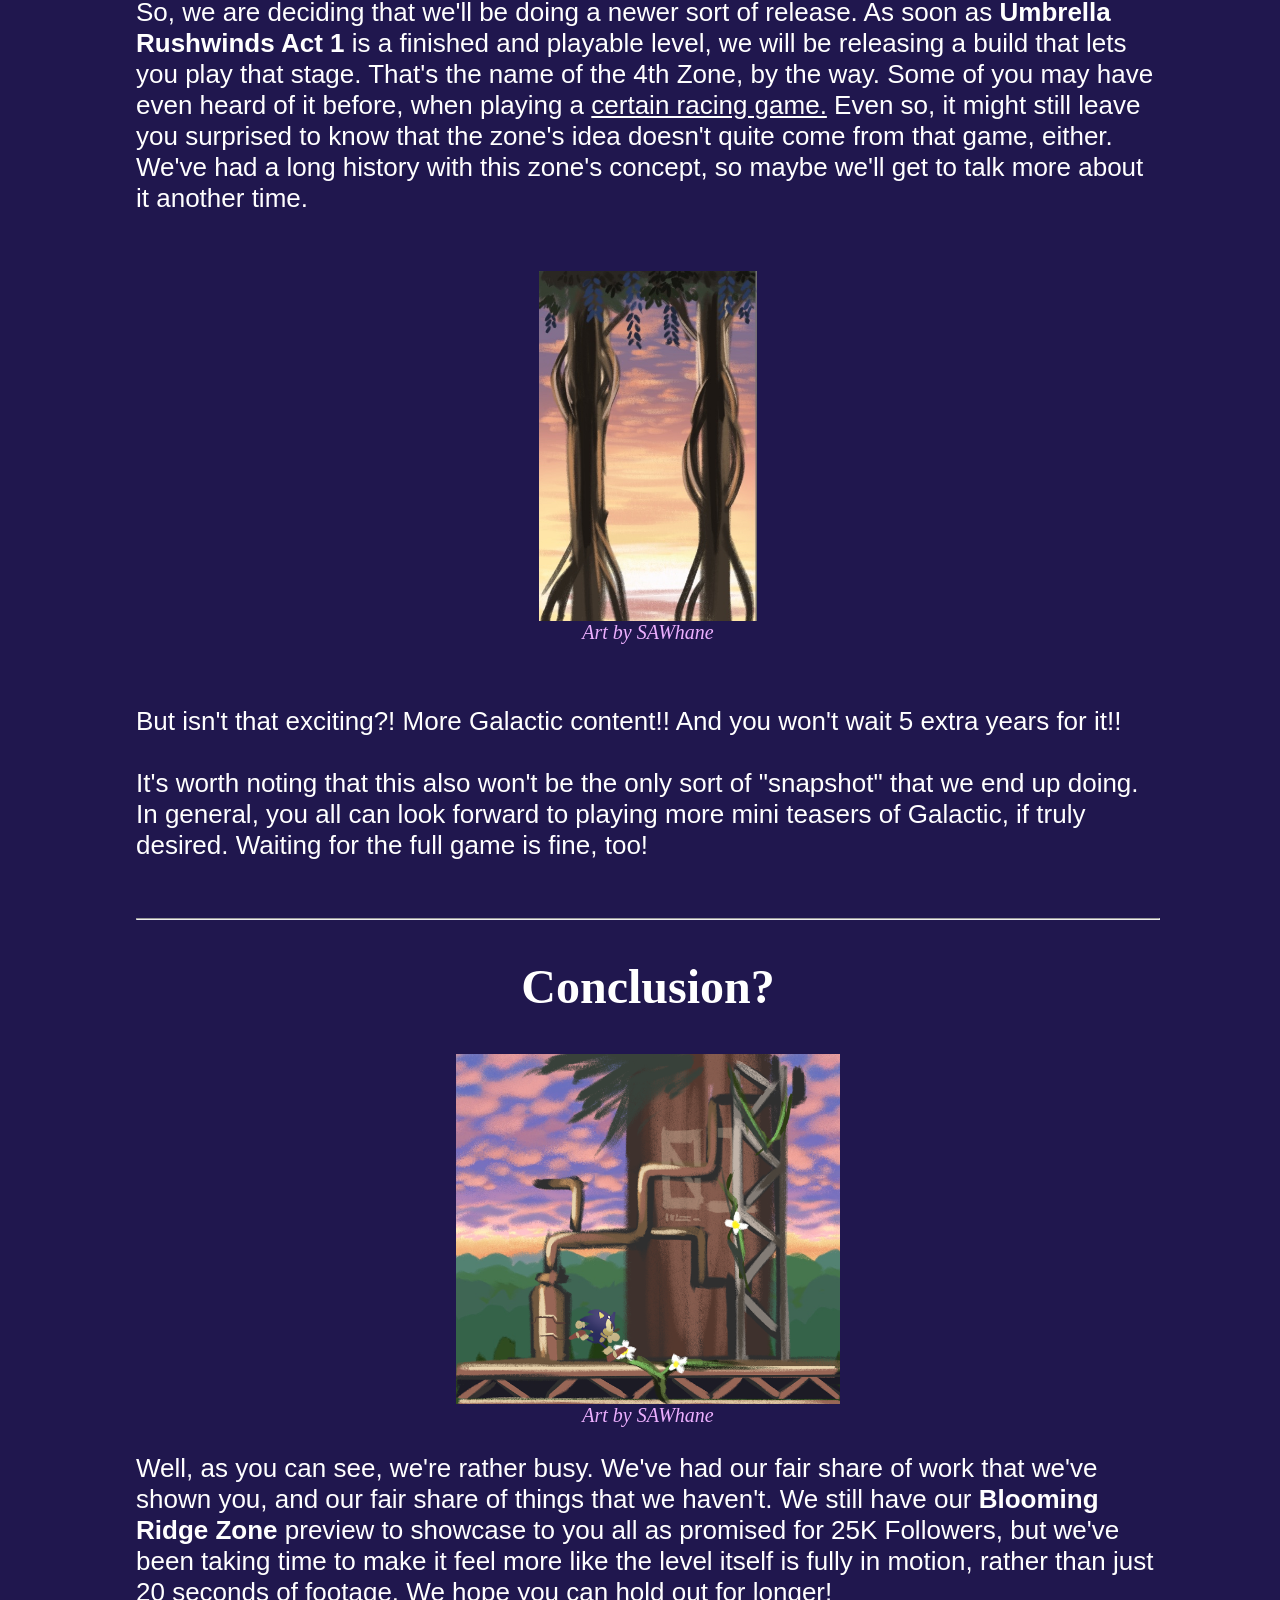
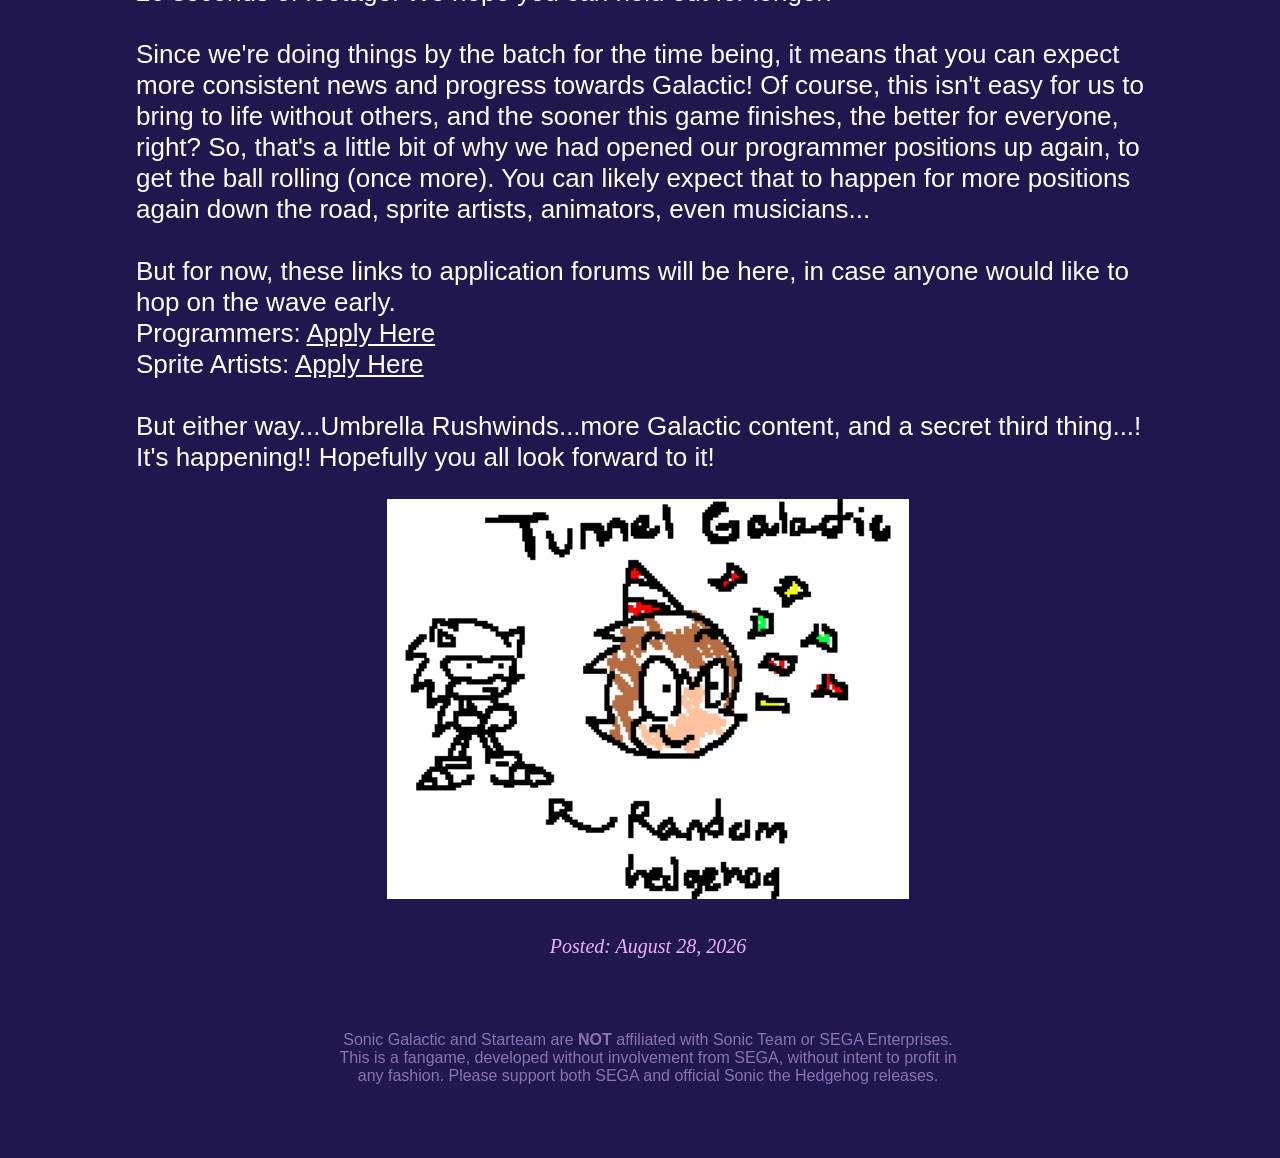
==== commit 52381ede: "Update blogupdate1.html" ====
--- a/blogupdate1.html
+++ b/blogupdate1.html
@@ -76,7 +76,7 @@
 We've decided that it might be wise to rethink our strategy a little. Obviously, development is going at its pace for this project, which is fine, seeing as a lot of us developers are busy with many obligations. But it means that a lot of you will wait a long time before seeing Galactic again. With the huge task that is delivering the final game to you all, it wouldn't even be close to Demo 2's wait between Demo 1, which was already nearly 5 years!
 <br><br>
 
-So, we are deciding that we'll be doing a newer sort of release. As soon as <b>Umbrella Rushwinds Act 1</b> is a finished and playable level, we will be releasing a build that lets you play that stage. That's the name of the 4th Zone, by the way. Some of you have maybe even heard of it before, when playing a <a style="color: #ffffff;" href="https://www.kartkrew.org/index.html">certain racing game.</a> We've had a long history with this zone's concept, maybe we'll get to talk more about it another time.<br><br>
+So, we are deciding that we'll be doing a newer sort of release. As soon as <b>Umbrella Rushwinds Act 1</b> is a finished and playable level, we will be releasing a build that lets you play that stage. That's the name of the 4th Zone, by the way. Some of you may have even heard of it before, when playing a <a style="color: #ffffff;" href="https://www.kartkrew.org/index.html">certain racing game.</a> Even so, it might still leave you surprised to know that the zone's idea doesn't quite come from that game, either. We've had a long history with this zone's concept, so maybe we'll get to talk more about it another time.<br><br>
 </p>
 
 <div width="100%;" align=center>
@@ -128,4 +128,4 @@
     </div>
 
   </body>
-</html>+</html>
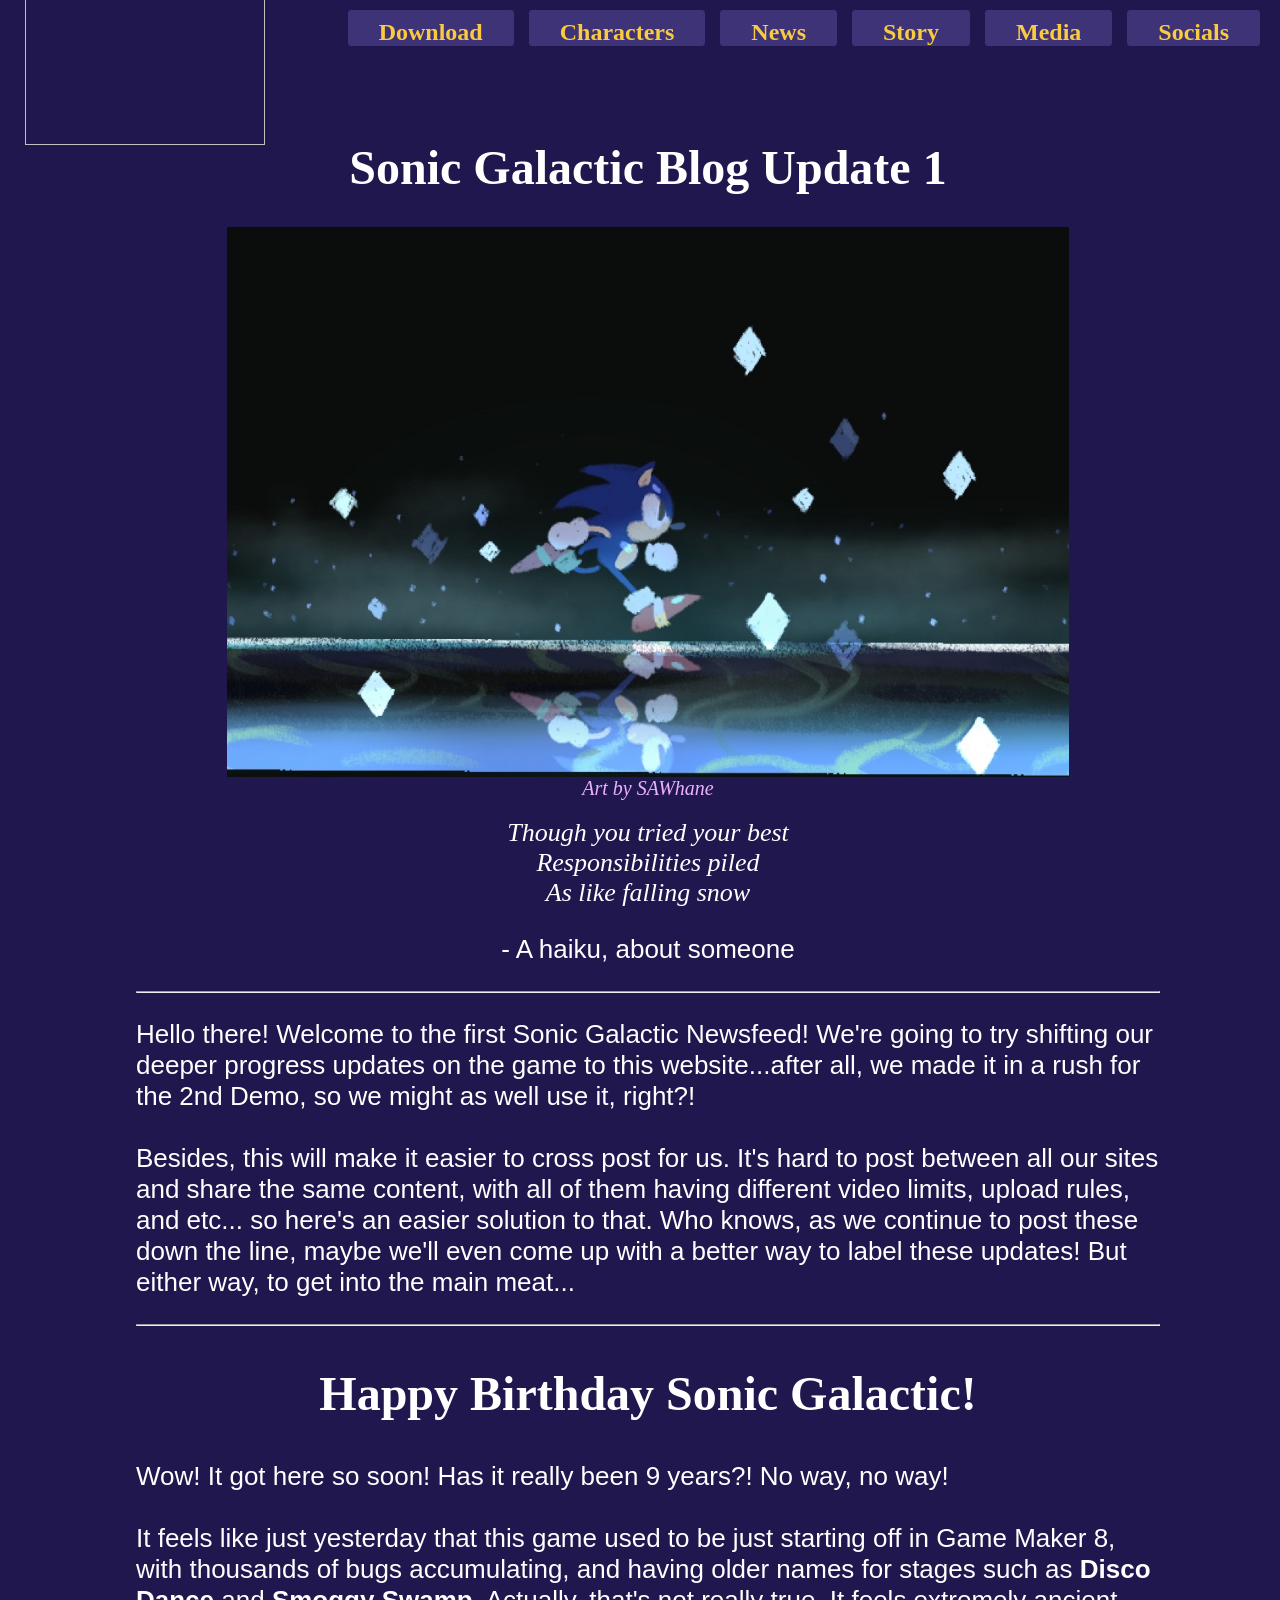
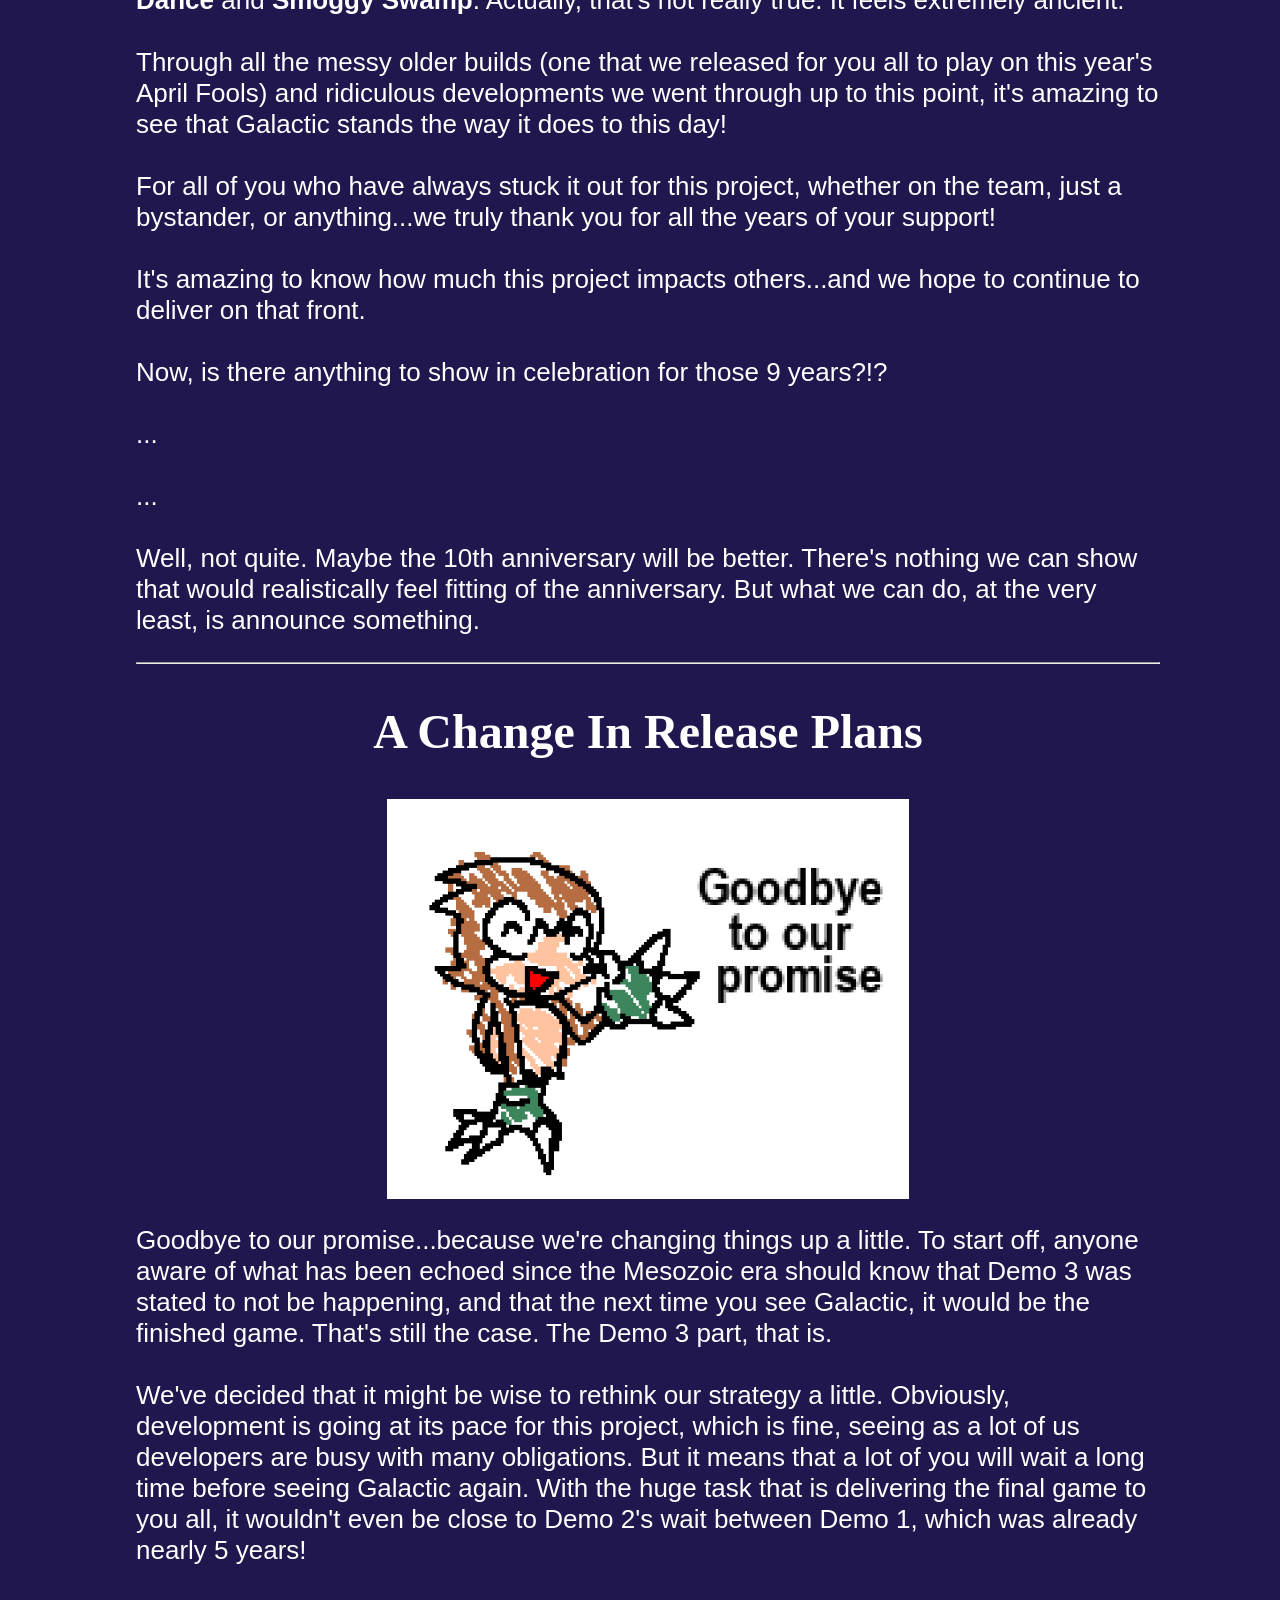
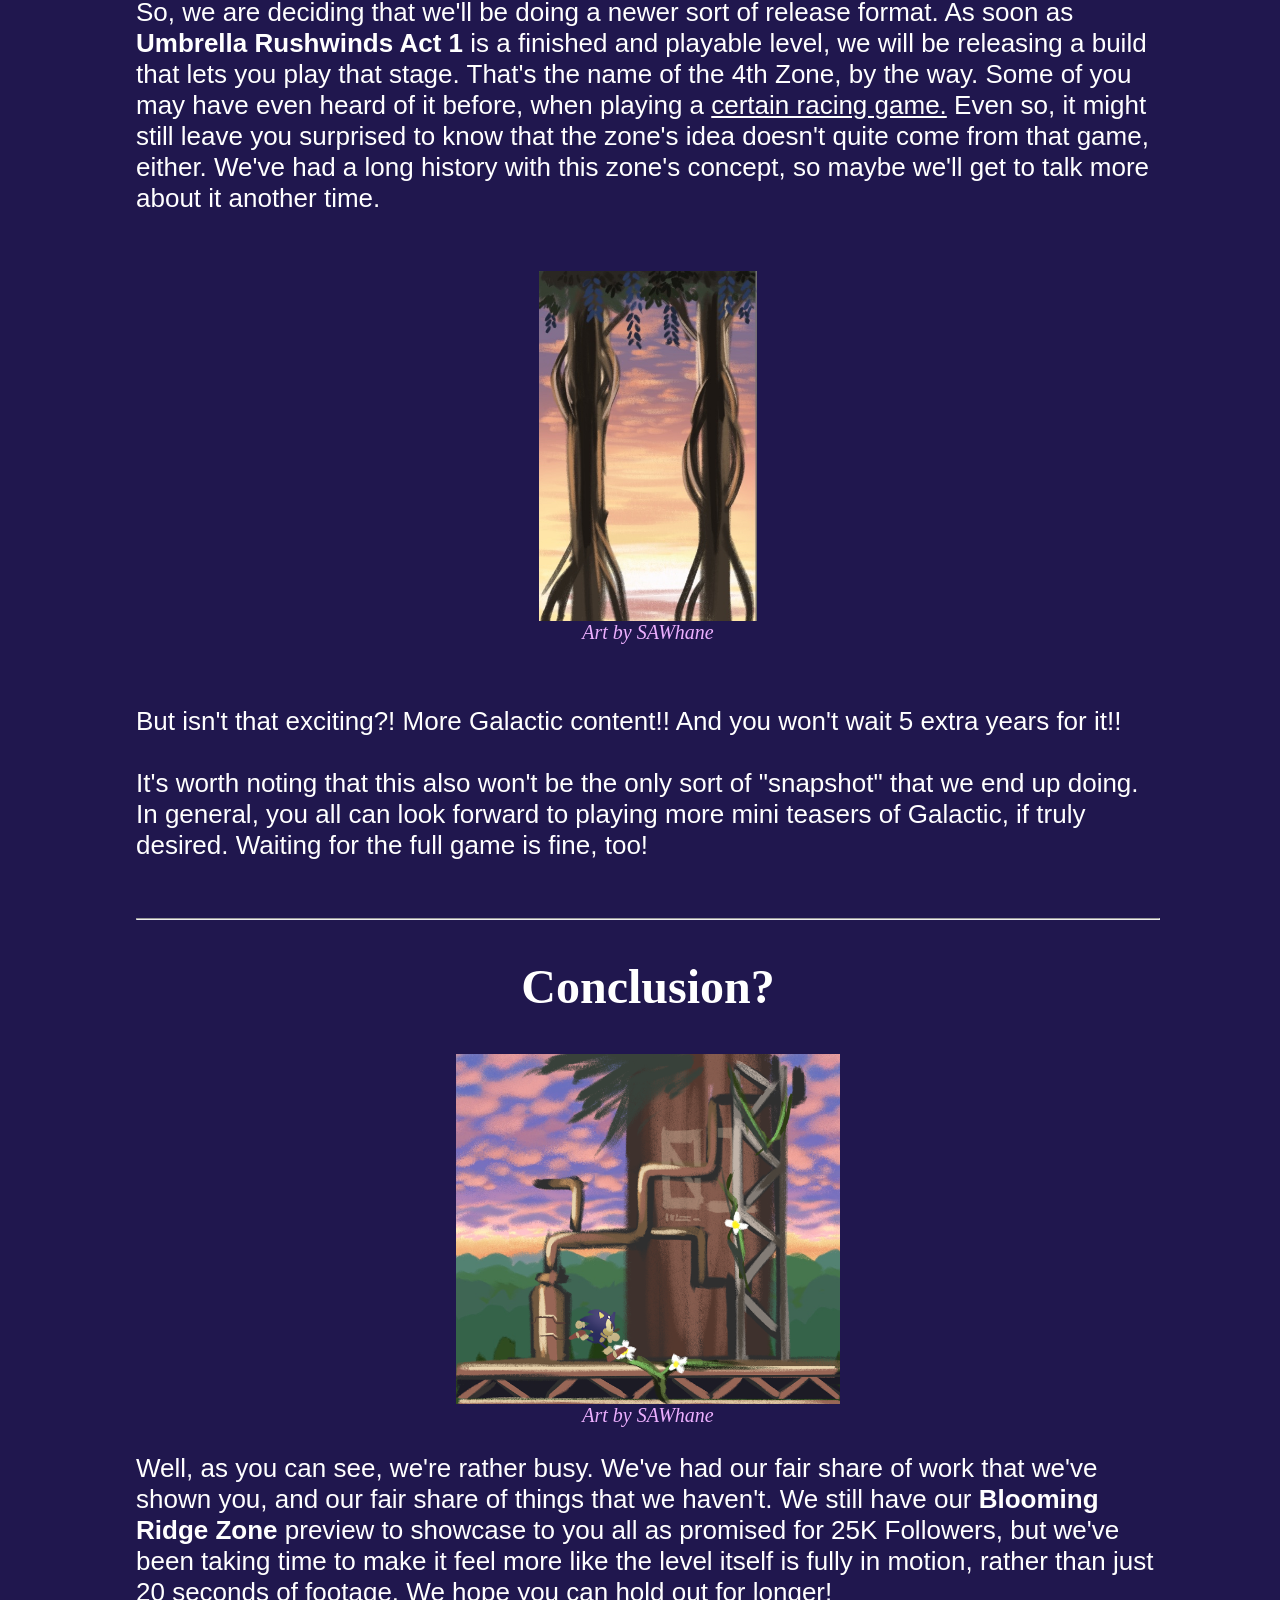
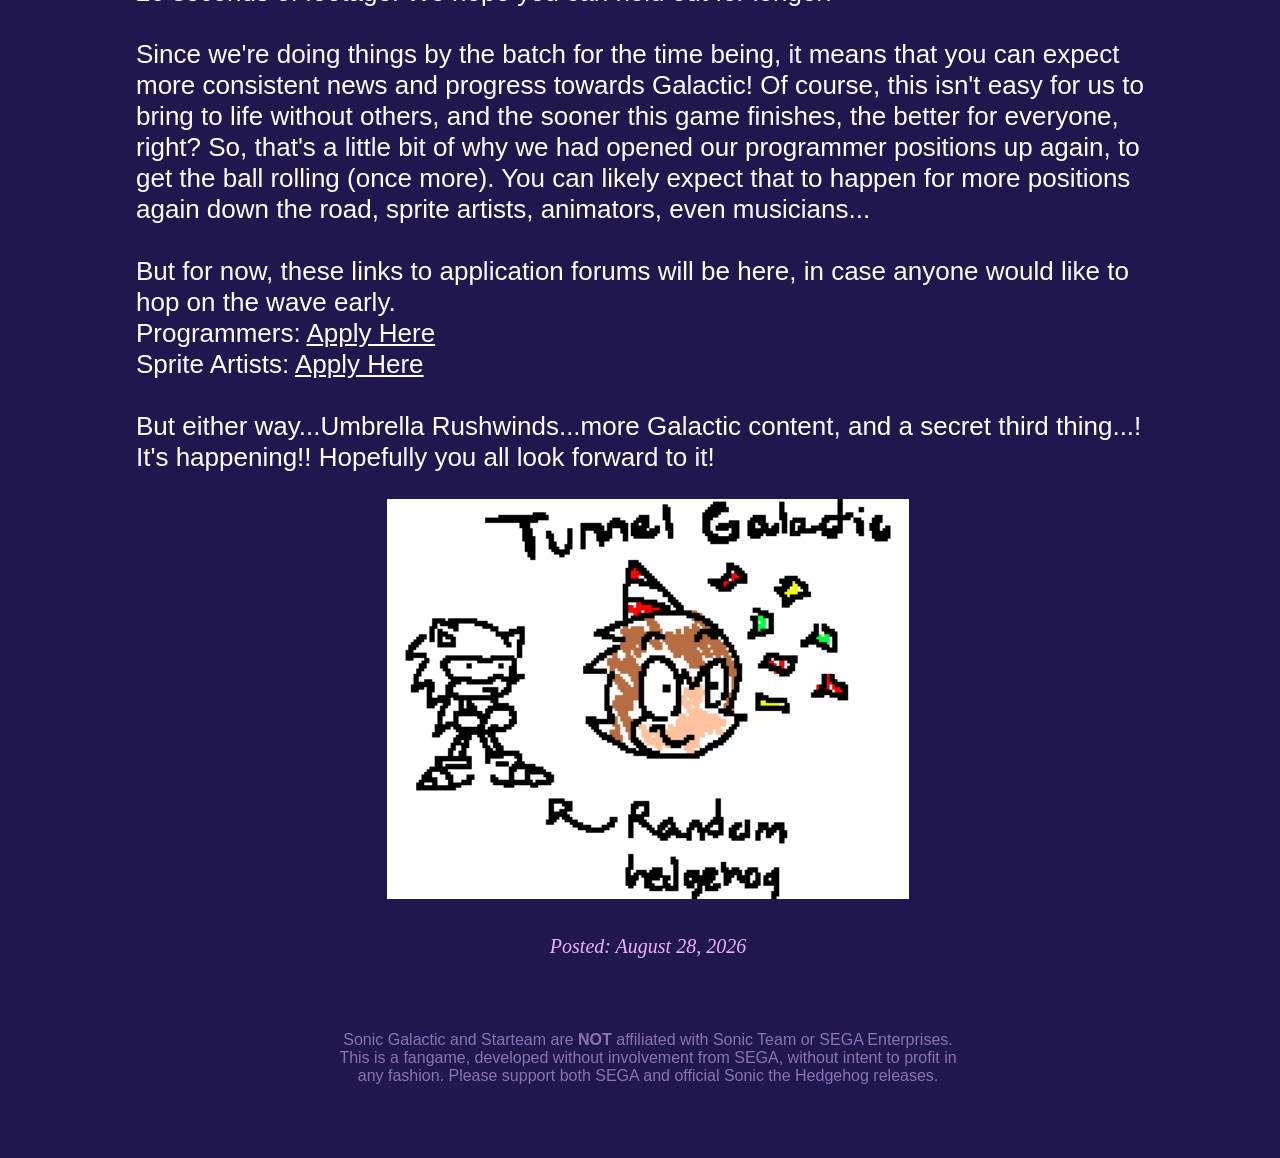
==== commit bfb02b0f: "Update blogupdate1.html" ====
--- a/blogupdate1.html
+++ b/blogupdate1.html
@@ -76,7 +76,7 @@
 We've decided that it might be wise to rethink our strategy a little. Obviously, development is going at its pace for this project, which is fine, seeing as a lot of us developers are busy with many obligations. But it means that a lot of you will wait a long time before seeing Galactic again. With the huge task that is delivering the final game to you all, it wouldn't even be close to Demo 2's wait between Demo 1, which was already nearly 5 years!
 <br><br>
 
-So, we are deciding that we'll be doing a newer sort of release. As soon as <b>Umbrella Rushwinds Act 1</b> is a finished and playable level, we will be releasing a build that lets you play that stage. That's the name of the 4th Zone, by the way. Some of you may have even heard of it before, when playing a <a style="color: #ffffff;" href="https://www.kartkrew.org/index.html">certain racing game.</a> Even so, it might still leave you surprised to know that the zone's idea doesn't quite come from that game, either. We've had a long history with this zone's concept, so maybe we'll get to talk more about it another time.<br><br>
+So, we are deciding that we'll be doing a newer sort of release format. As soon as <b>Umbrella Rushwinds Act 1</b> is a finished and playable level, we will be releasing a build that lets you play that stage. That's the name of the 4th Zone, by the way. Some of you may have even heard of it before, when playing a <a style="color: #ffffff;" href="https://www.kartkrew.org/index.html">certain racing game.</a> Even so, it might still leave you surprised to know that the zone's idea doesn't quite come from that game, either. We've had a long history with this zone's concept, so maybe we'll get to talk more about it another time.<br><br>
 </p>
 
 <div width="100%;" align=center>
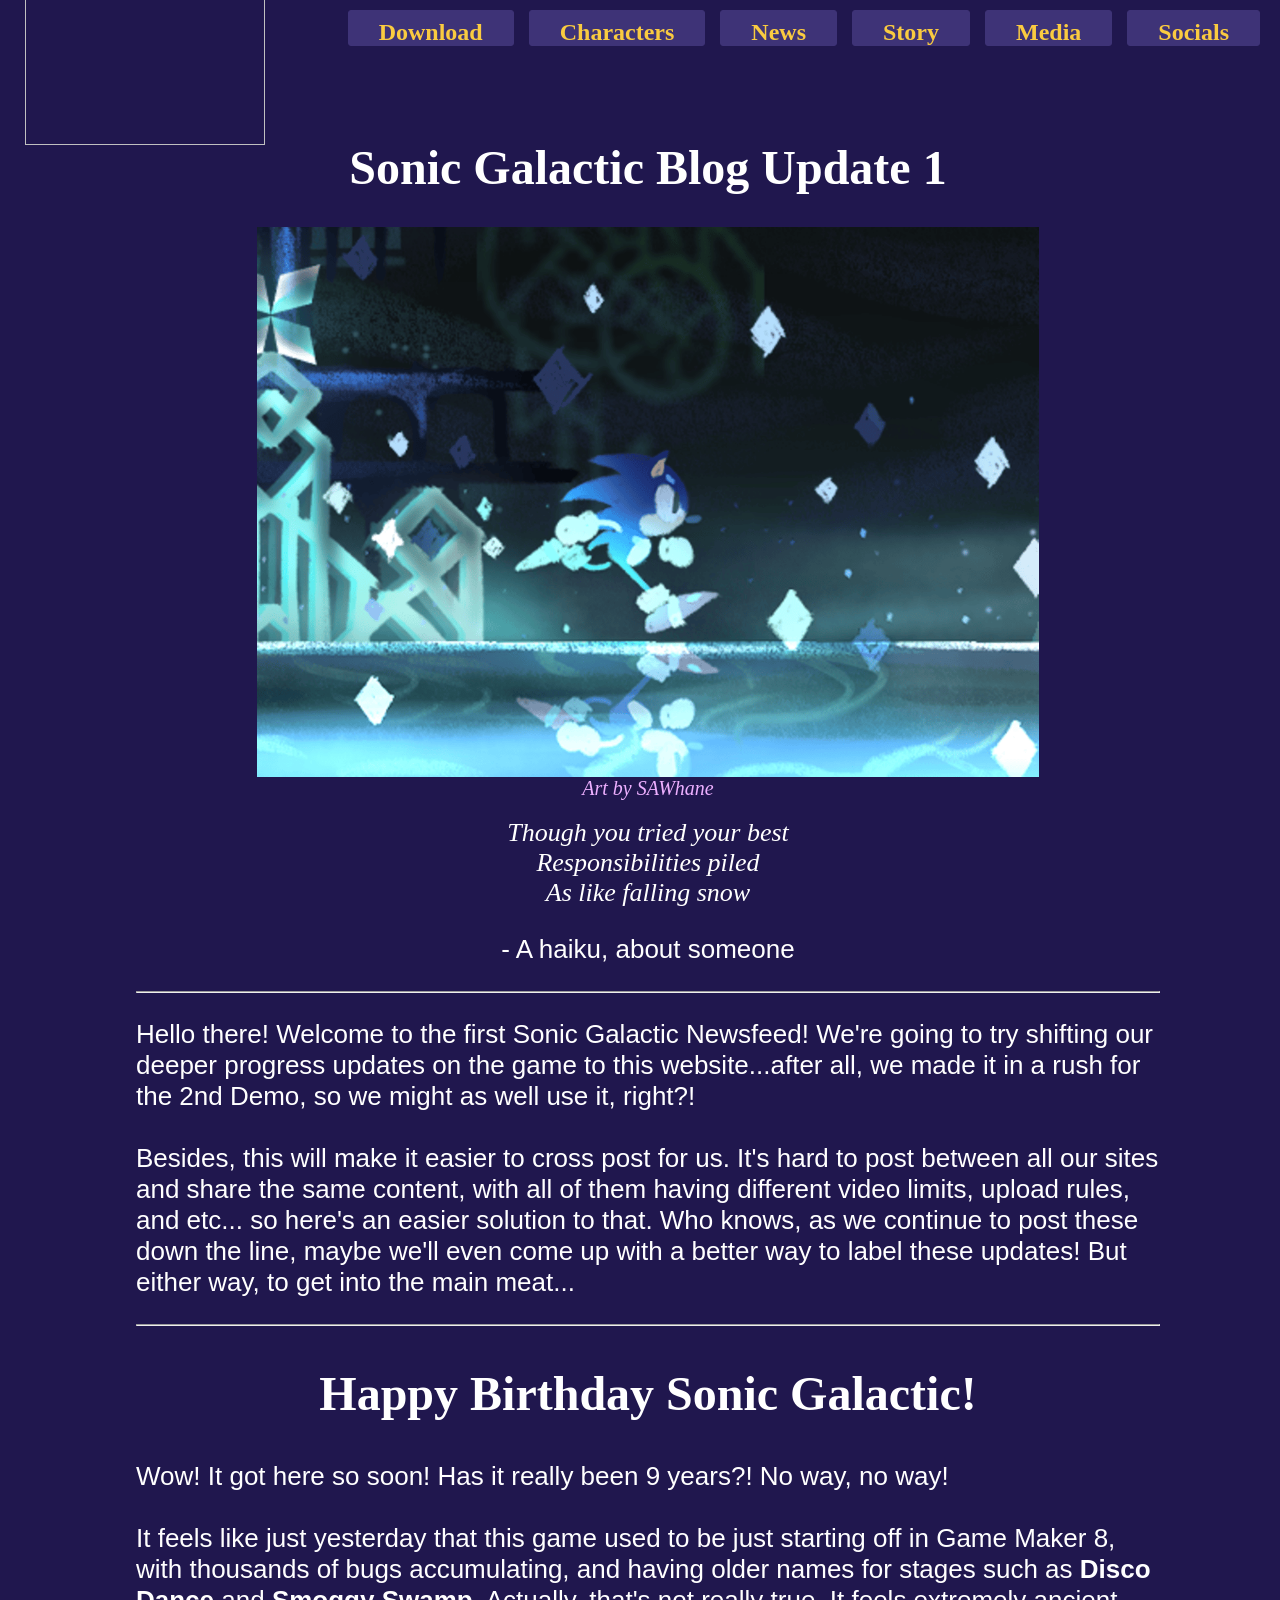
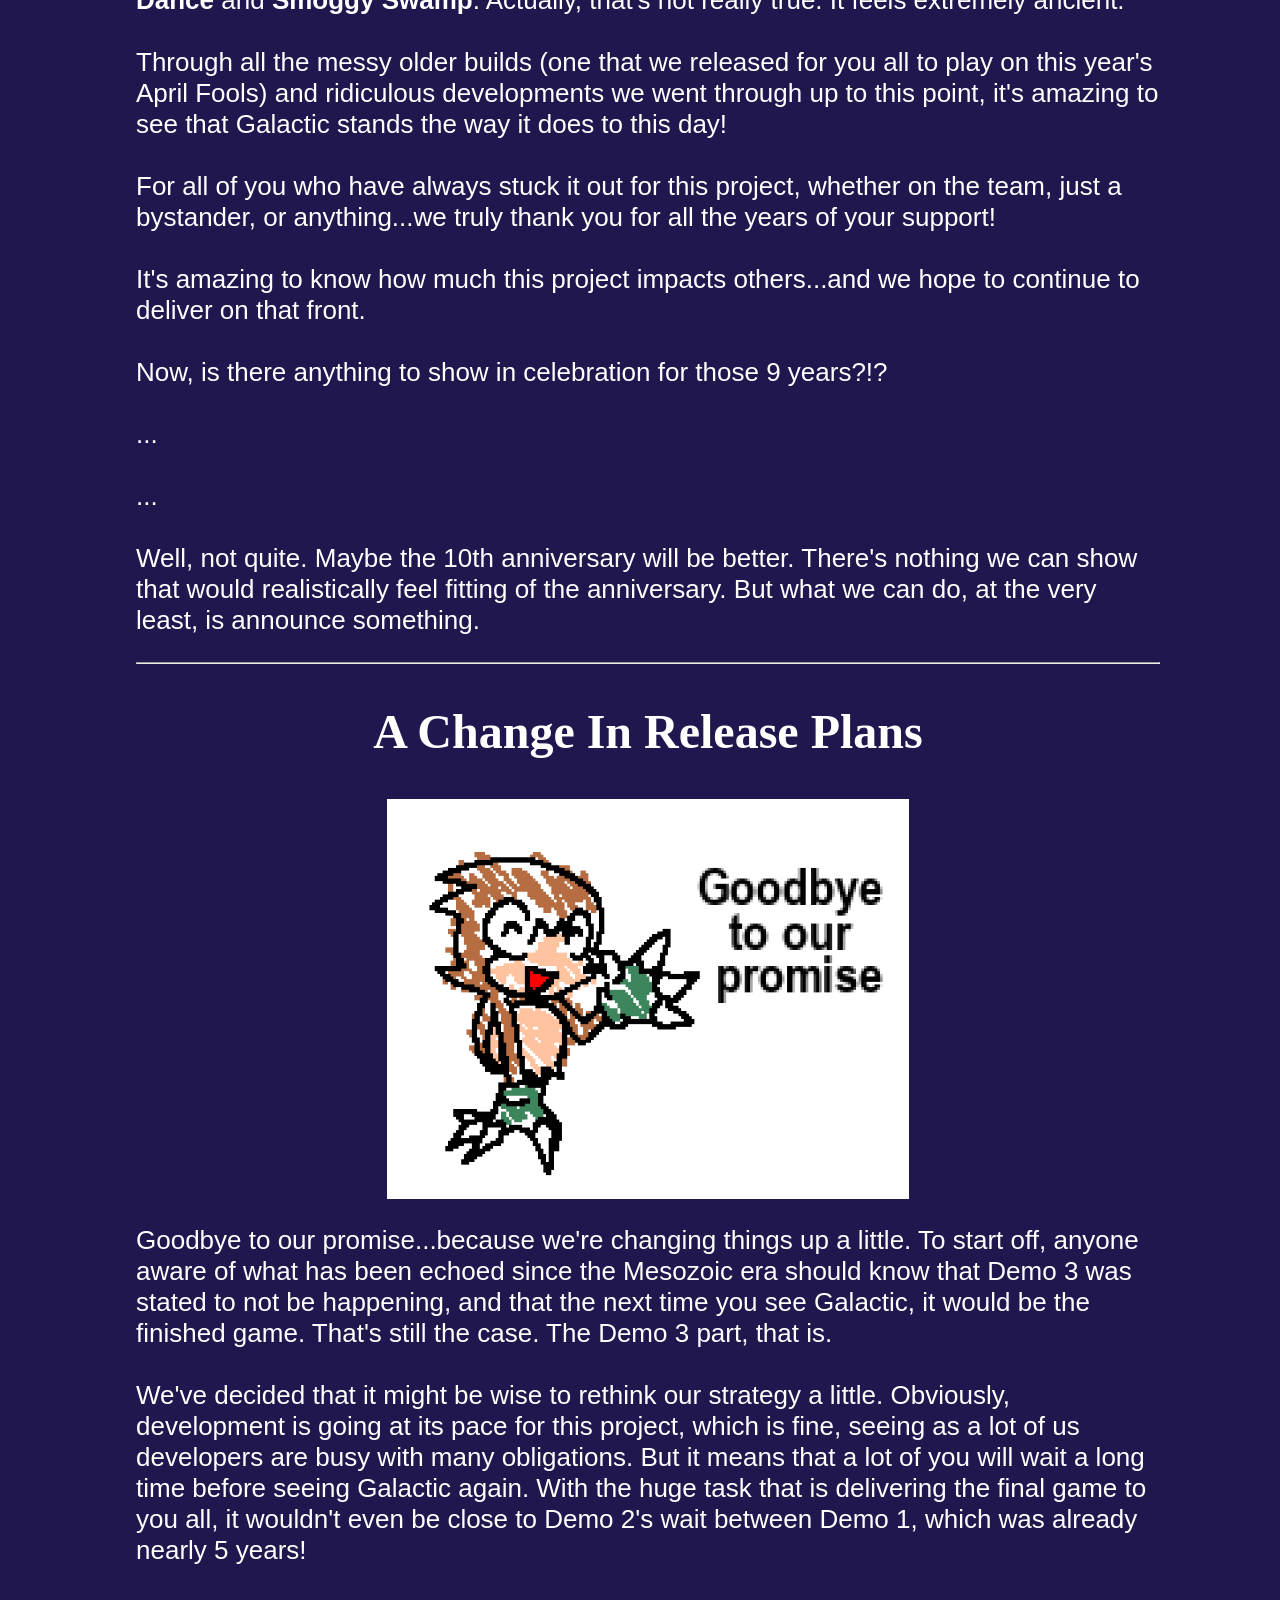
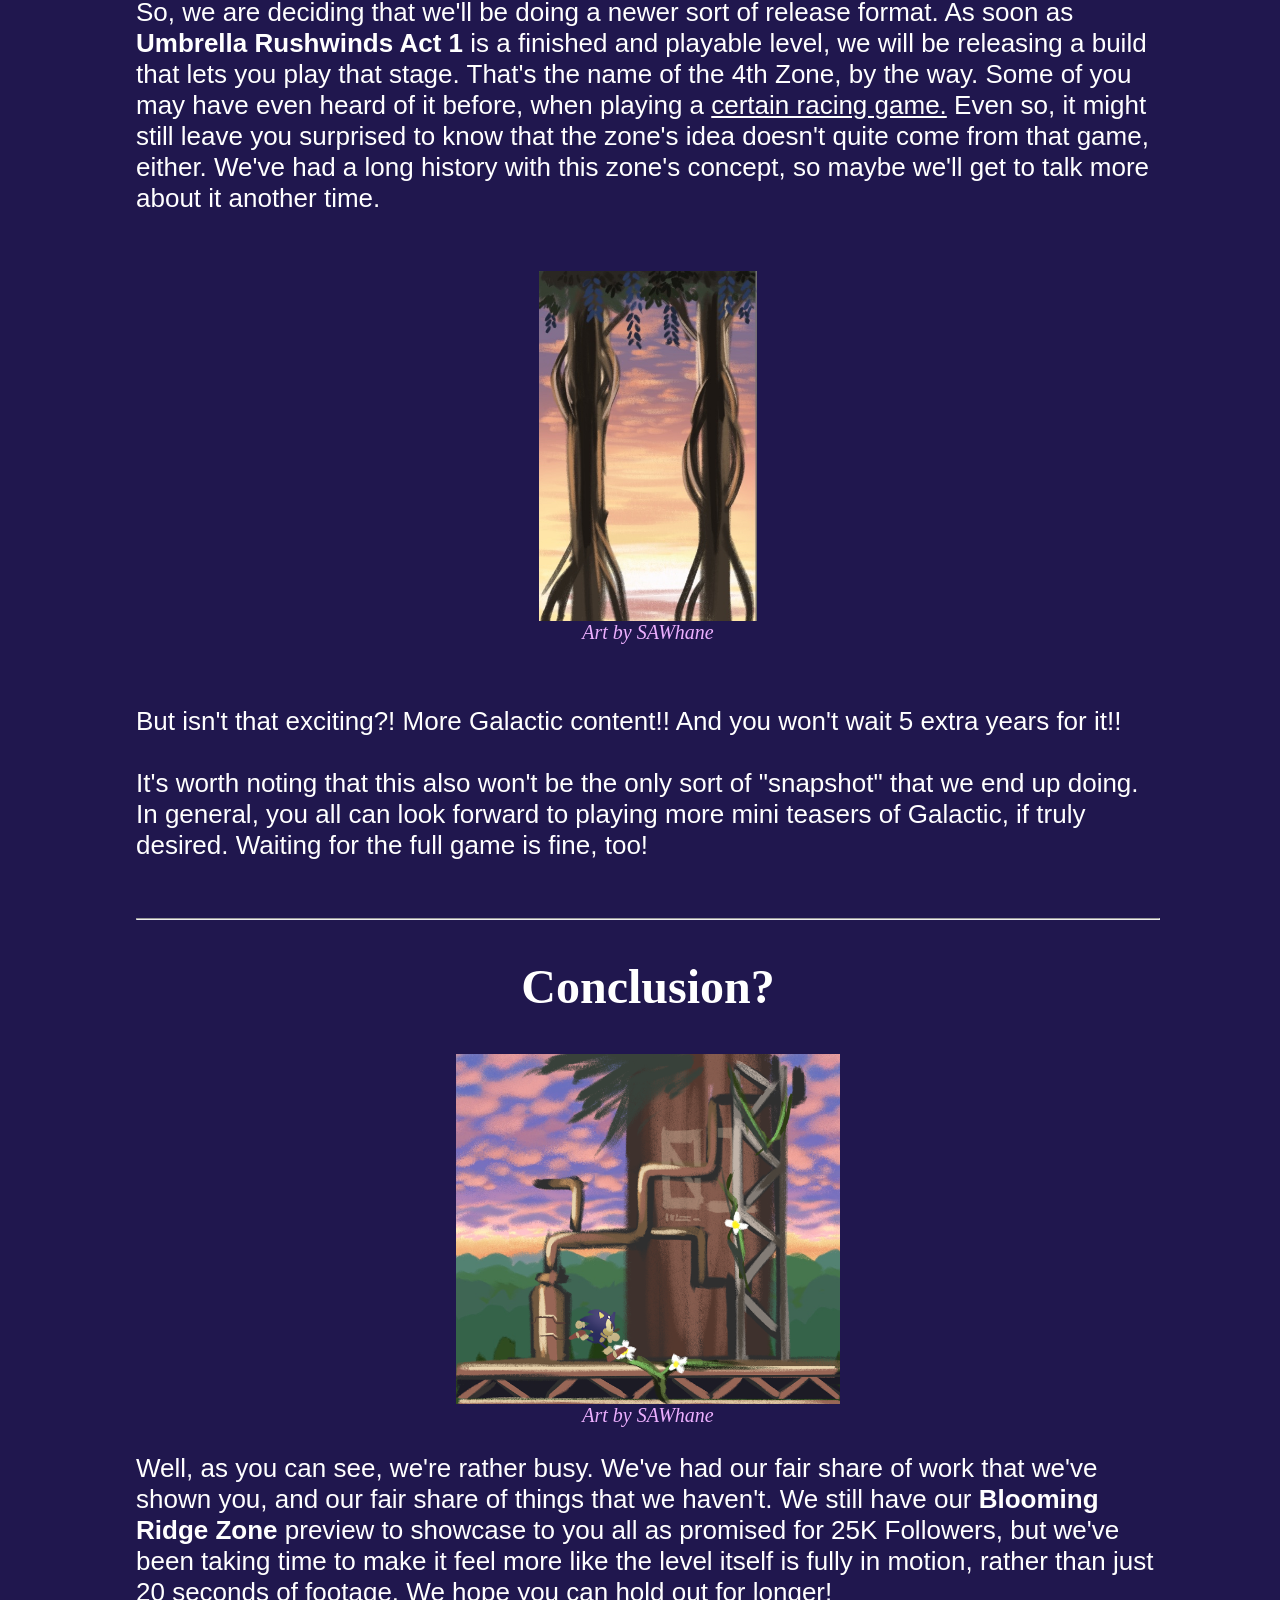
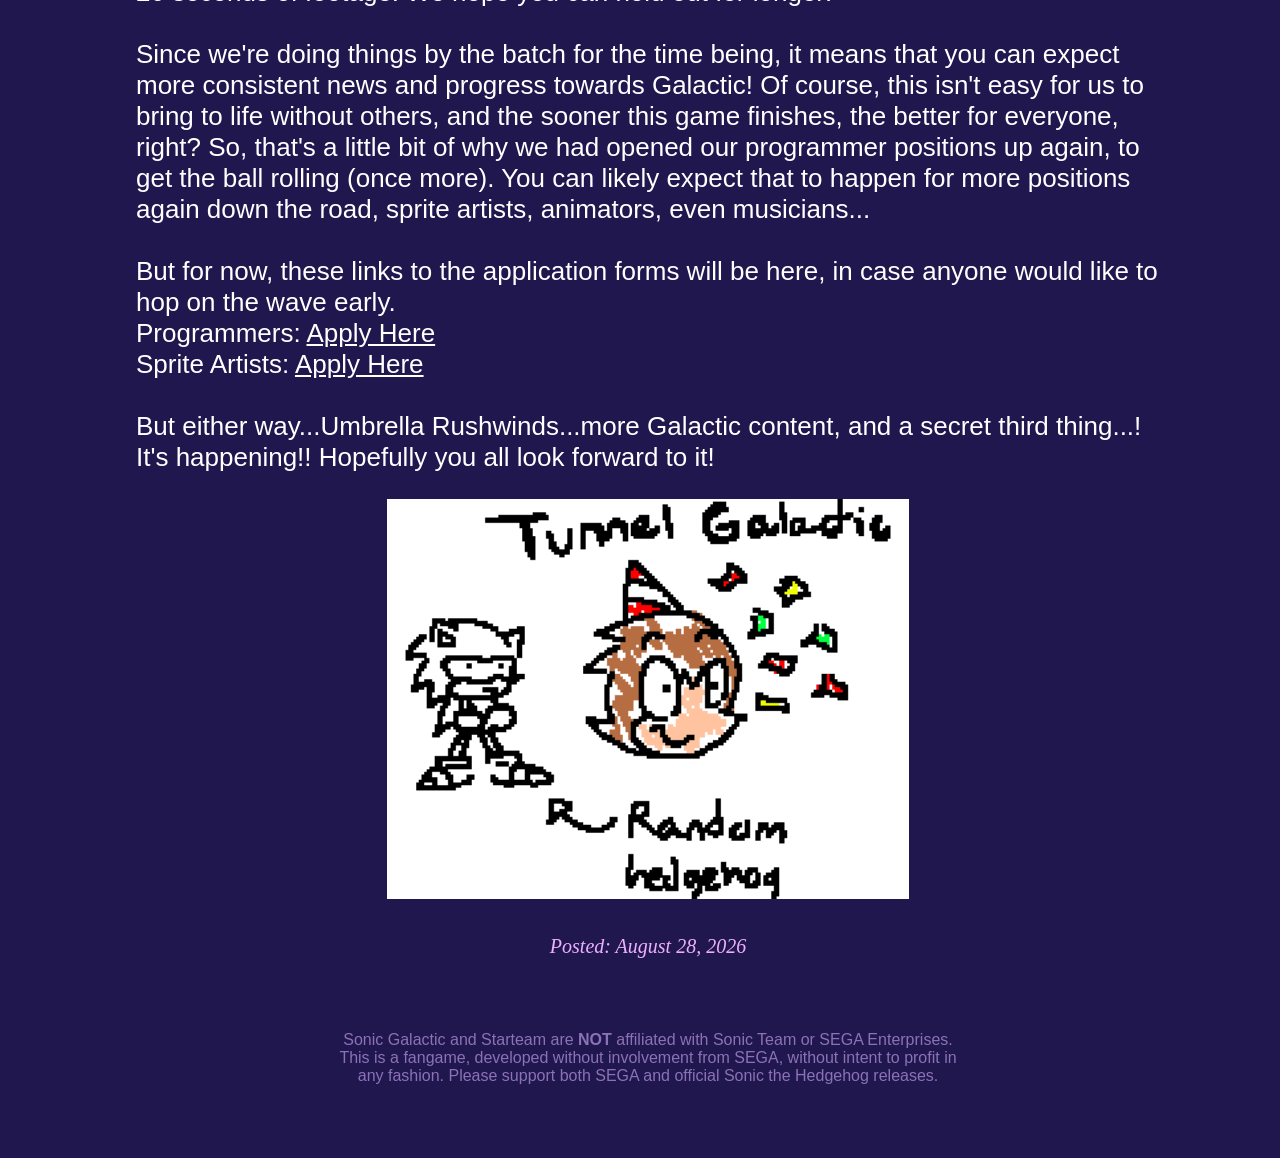
==== commit 2e70acea: "Update blogupdate1.html" ====
--- a/blogupdate1.html
+++ b/blogupdate1.html
@@ -102,7 +102,7 @@
 
 Since we're doing things by the batch for the time being, it means that you can expect more consistent news and progress towards Galactic! Of course, this isn't easy for us to bring to life without others, and the sooner this game finishes, the better for everyone, right? So, that's a little bit of why we had opened our programmer positions up again, to get the ball rolling (once more). You can likely expect that to happen for more positions again down the road, sprite artists, animators, even musicians...<br><br>
 
-But for now, these links to application forums will be here, in case anyone would like to hop on the wave early.<br>
+But for now, these links to the application forms will be here, in case anyone would like to hop on the wave early.<br>
 Programmers: <a style="color: #ffffff;" href="https://forms.gle/8VdTLuur3garmP2QA">Apply Here</a><br>
 Sprite Artists: <a style="color: #ffffff;" href="https://forms.gle/L5xuBs23EJ5XfqiD7">Apply Here</a><br><br>
 
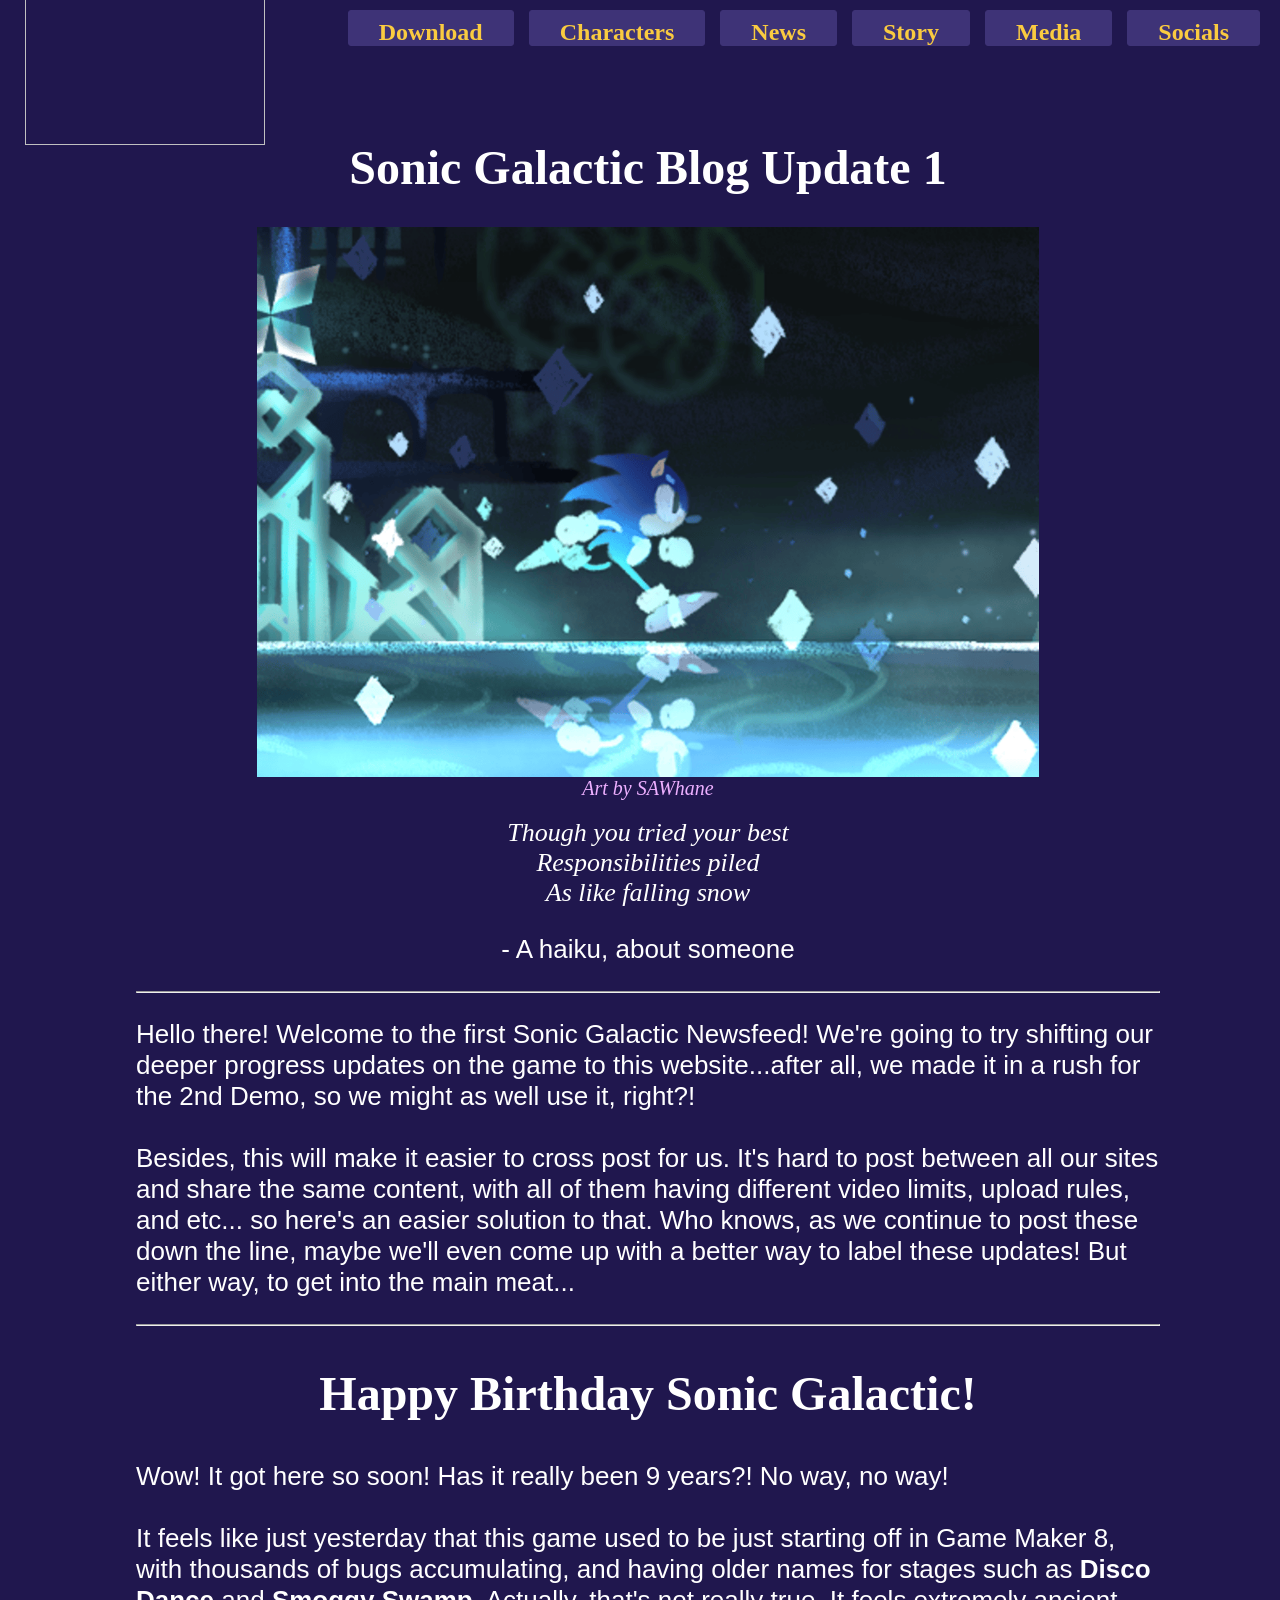
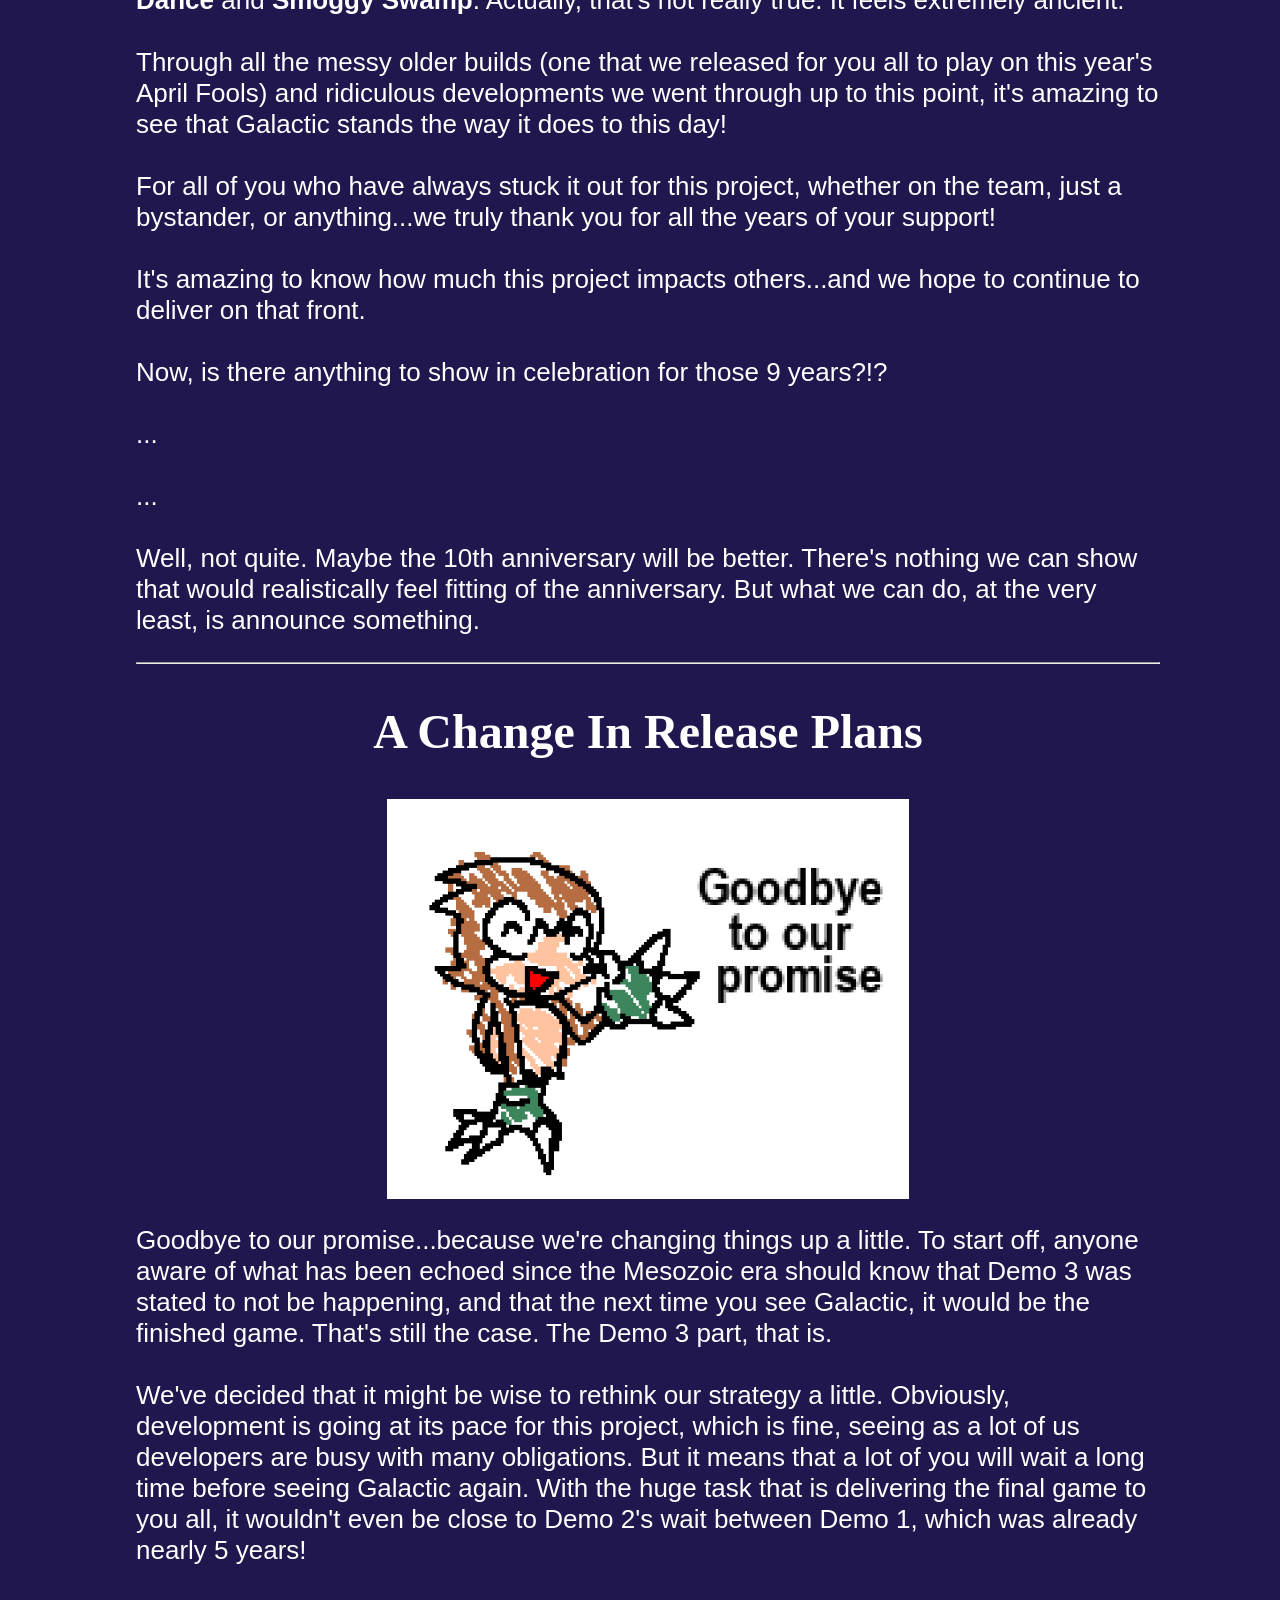
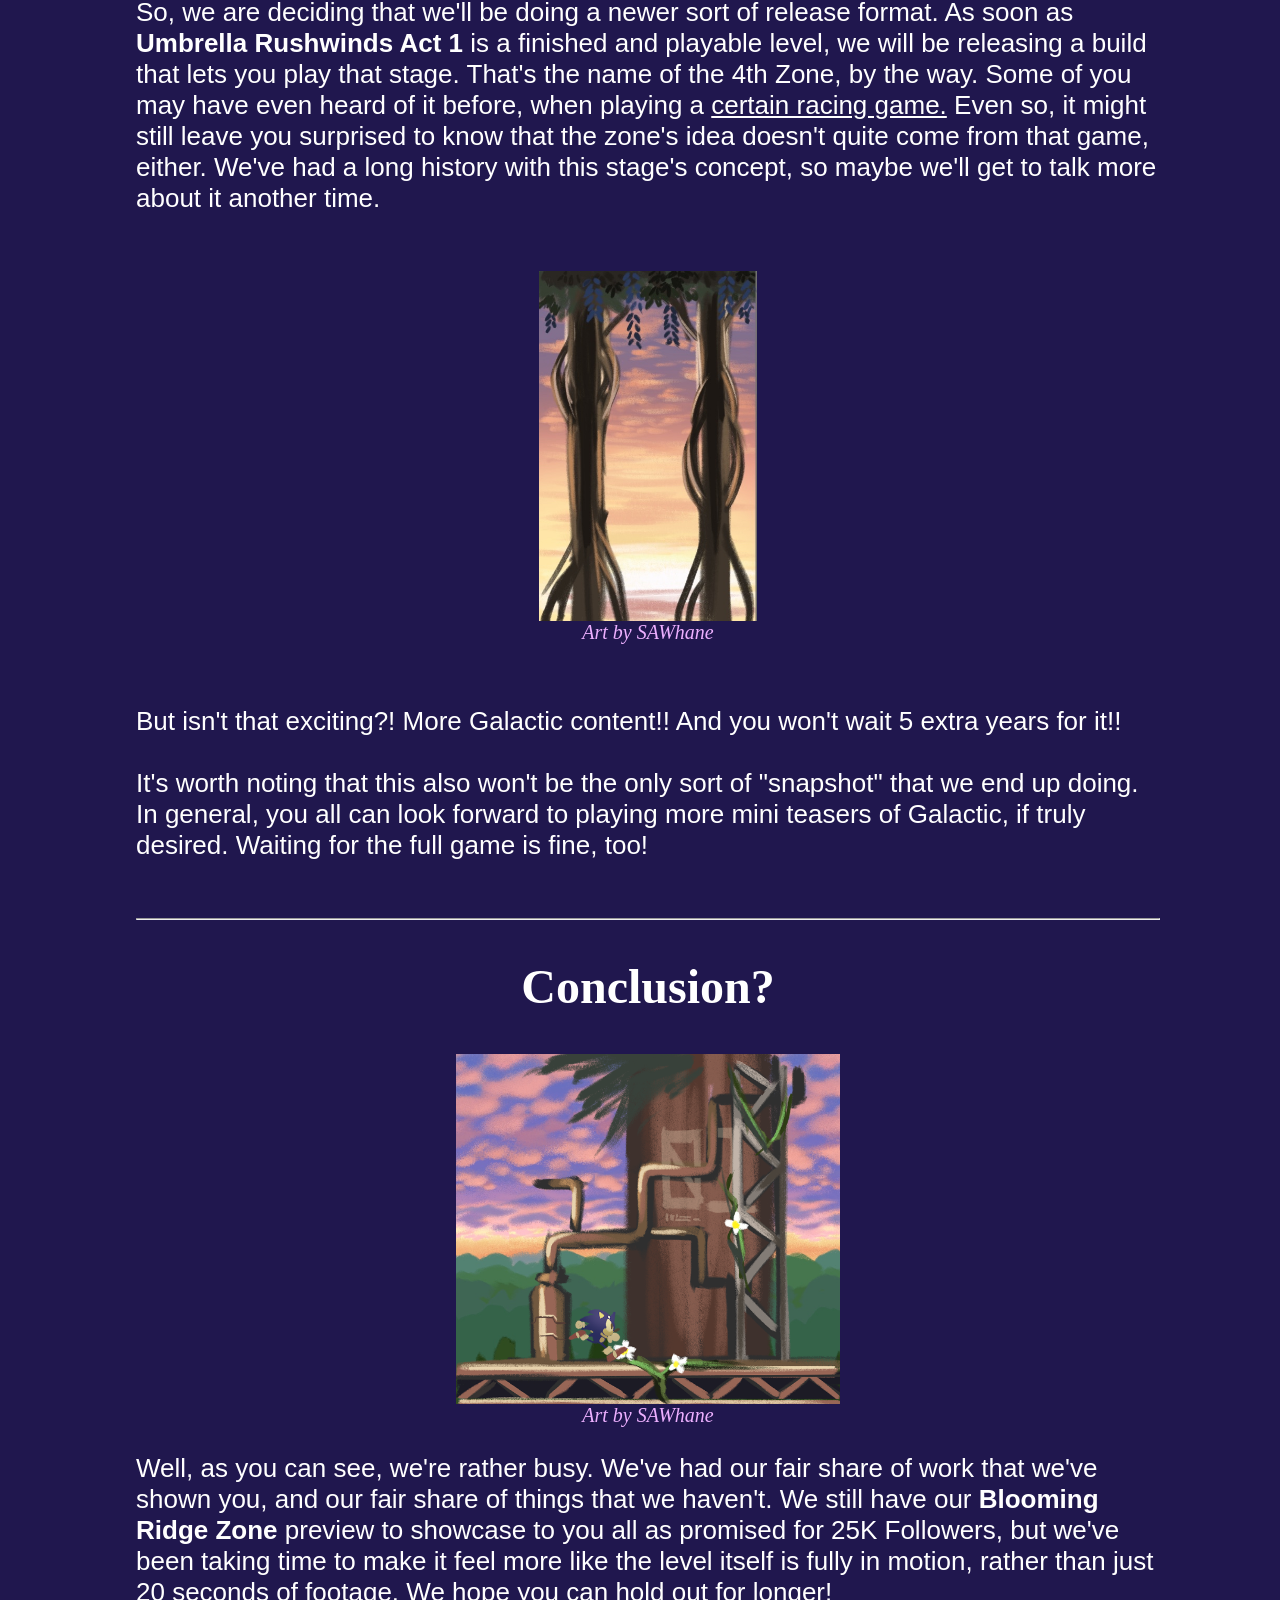
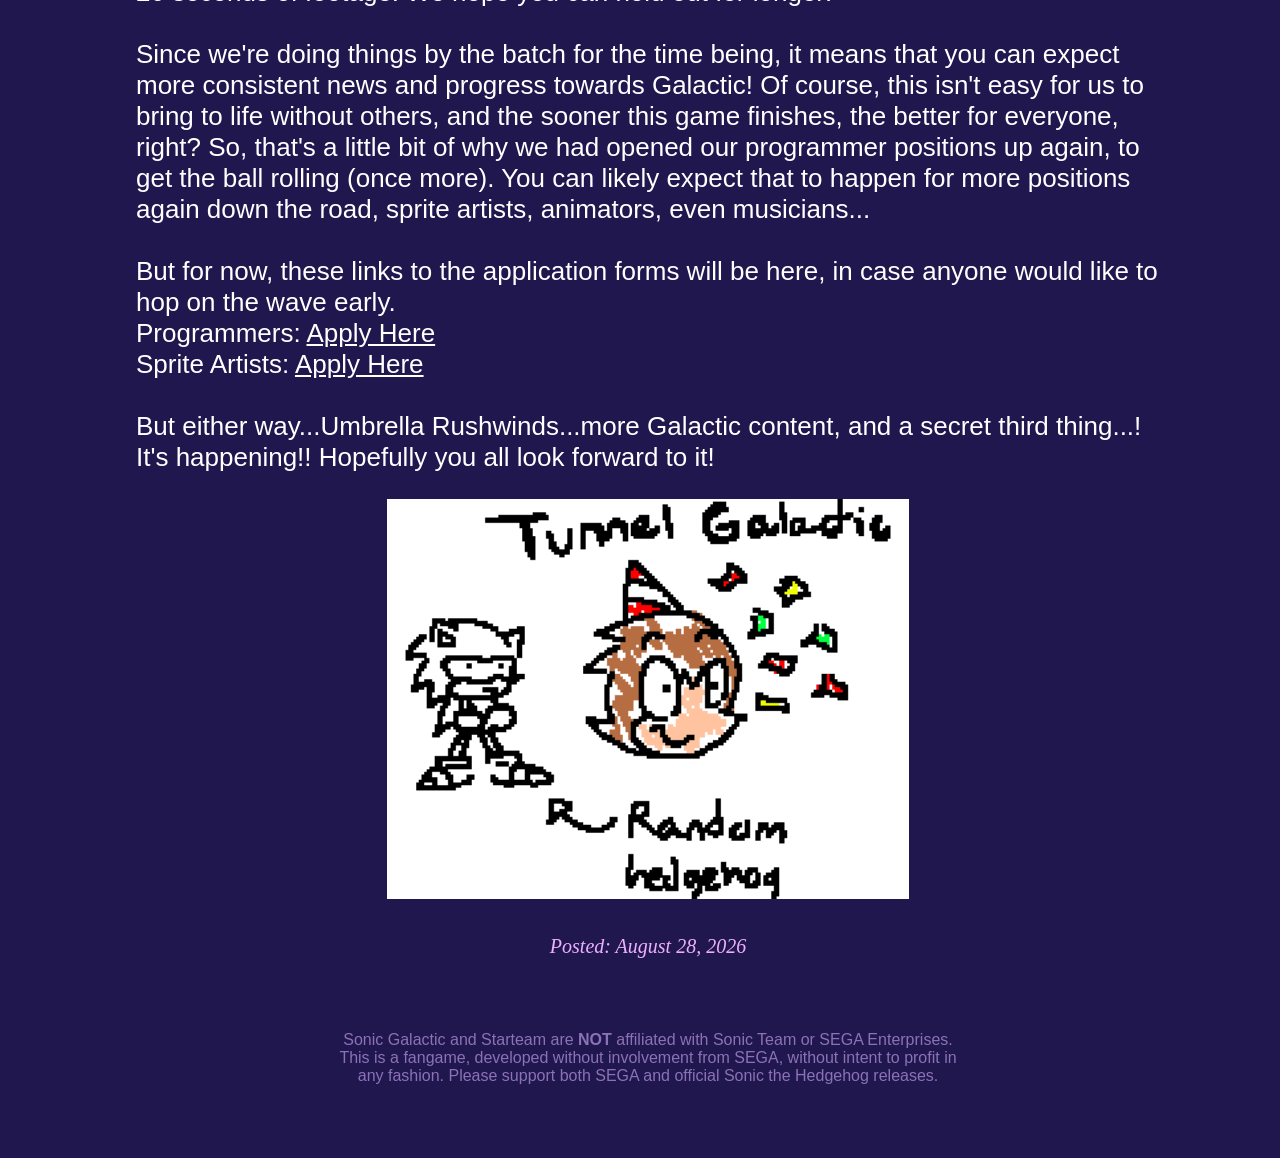
==== commit 0d5d59cf: "Update blogupdate1.html" ====
--- a/blogupdate1.html
+++ b/blogupdate1.html
@@ -76,7 +76,7 @@
 We've decided that it might be wise to rethink our strategy a little. Obviously, development is going at its pace for this project, which is fine, seeing as a lot of us developers are busy with many obligations. But it means that a lot of you will wait a long time before seeing Galactic again. With the huge task that is delivering the final game to you all, it wouldn't even be close to Demo 2's wait between Demo 1, which was already nearly 5 years!
 <br><br>
 
-So, we are deciding that we'll be doing a newer sort of release format. As soon as <b>Umbrella Rushwinds Act 1</b> is a finished and playable level, we will be releasing a build that lets you play that stage. That's the name of the 4th Zone, by the way. Some of you may have even heard of it before, when playing a <a style="color: #ffffff;" href="https://www.kartkrew.org/index.html">certain racing game.</a> Even so, it might still leave you surprised to know that the zone's idea doesn't quite come from that game, either. We've had a long history with this zone's concept, so maybe we'll get to talk more about it another time.<br><br>
+So, we are deciding that we'll be doing a newer sort of release format. As soon as <b>Umbrella Rushwinds Act 1</b> is a finished and playable level, we will be releasing a build that lets you play that stage. That's the name of the 4th Zone, by the way. Some of you may have even heard of it before, when playing a <a style="color: #ffffff;" href="https://www.kartkrew.org/index.html">certain racing game.</a> Even so, it might still leave you surprised to know that the zone's idea doesn't quite come from that game, either. We've had a long history with this stage's concept, so maybe we'll get to talk more about it another time.<br><br>
 </p>
 
 <div width="100%;" align=center>
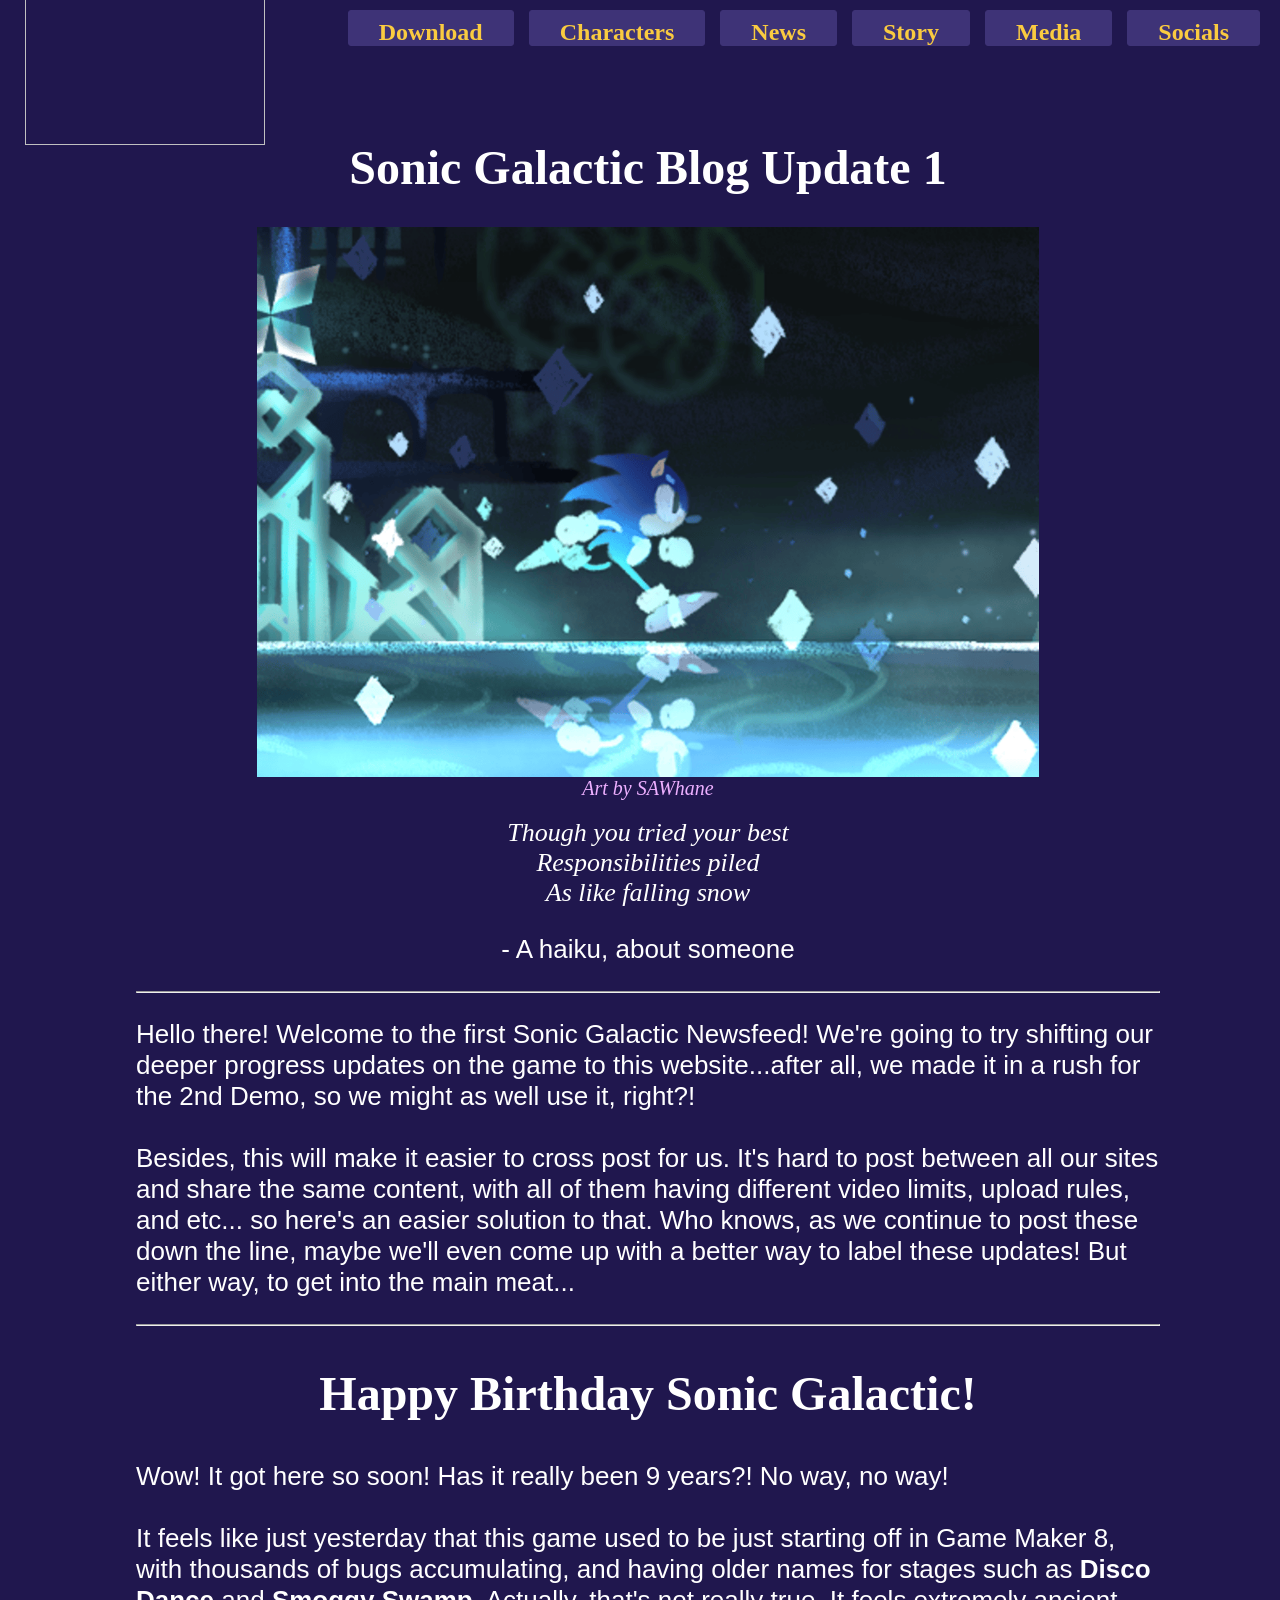
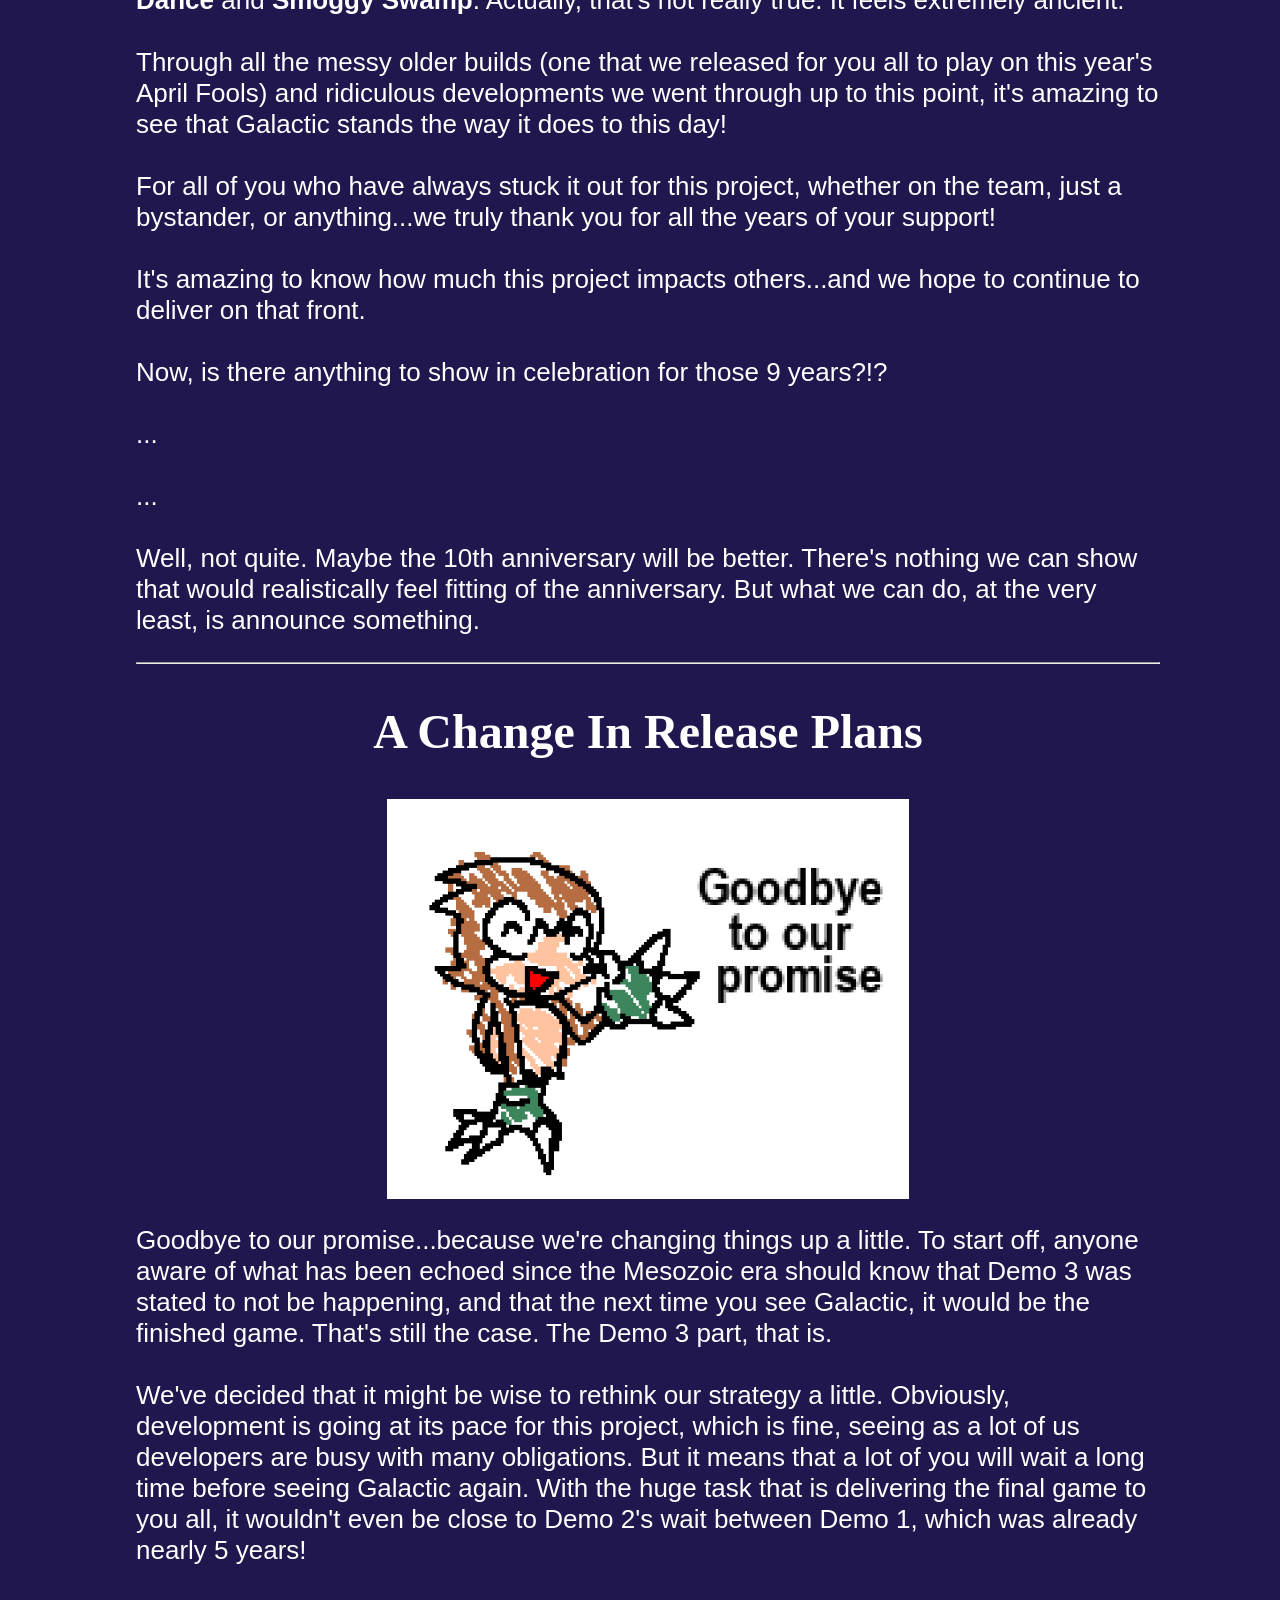
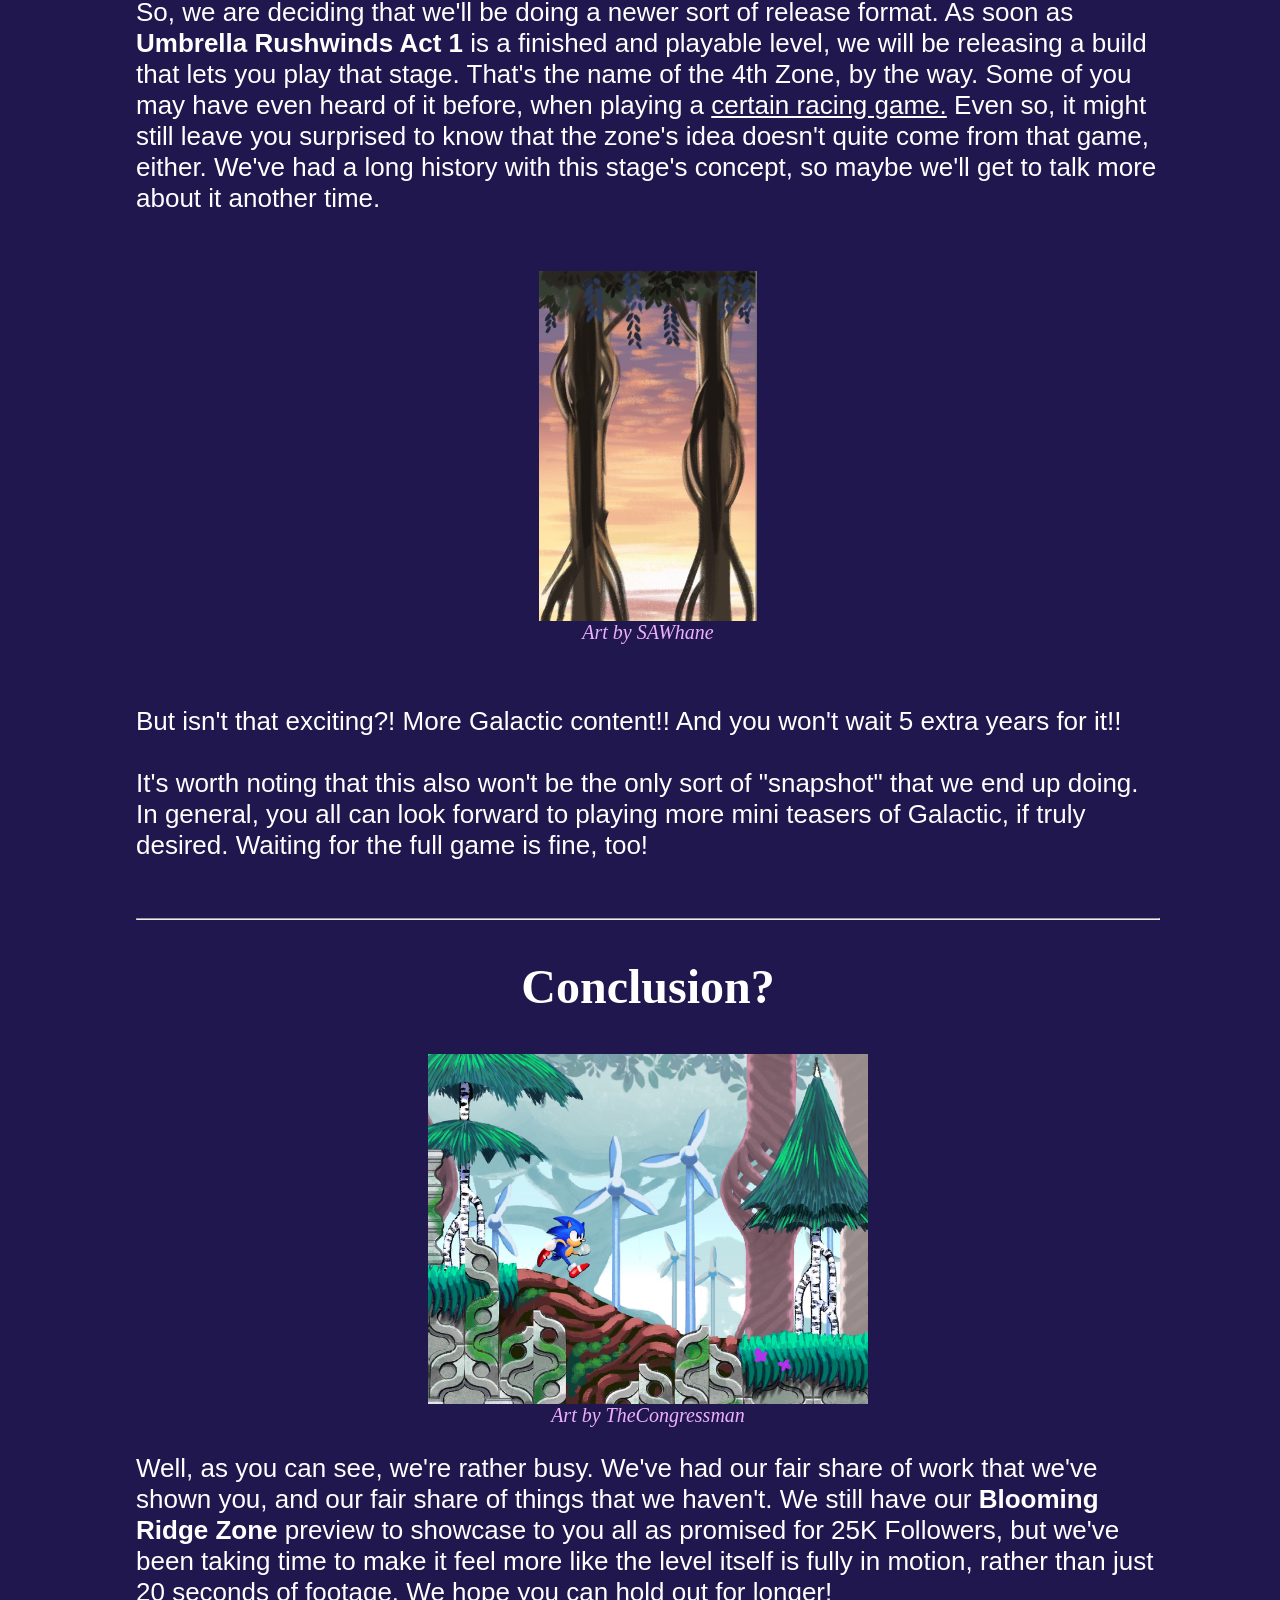
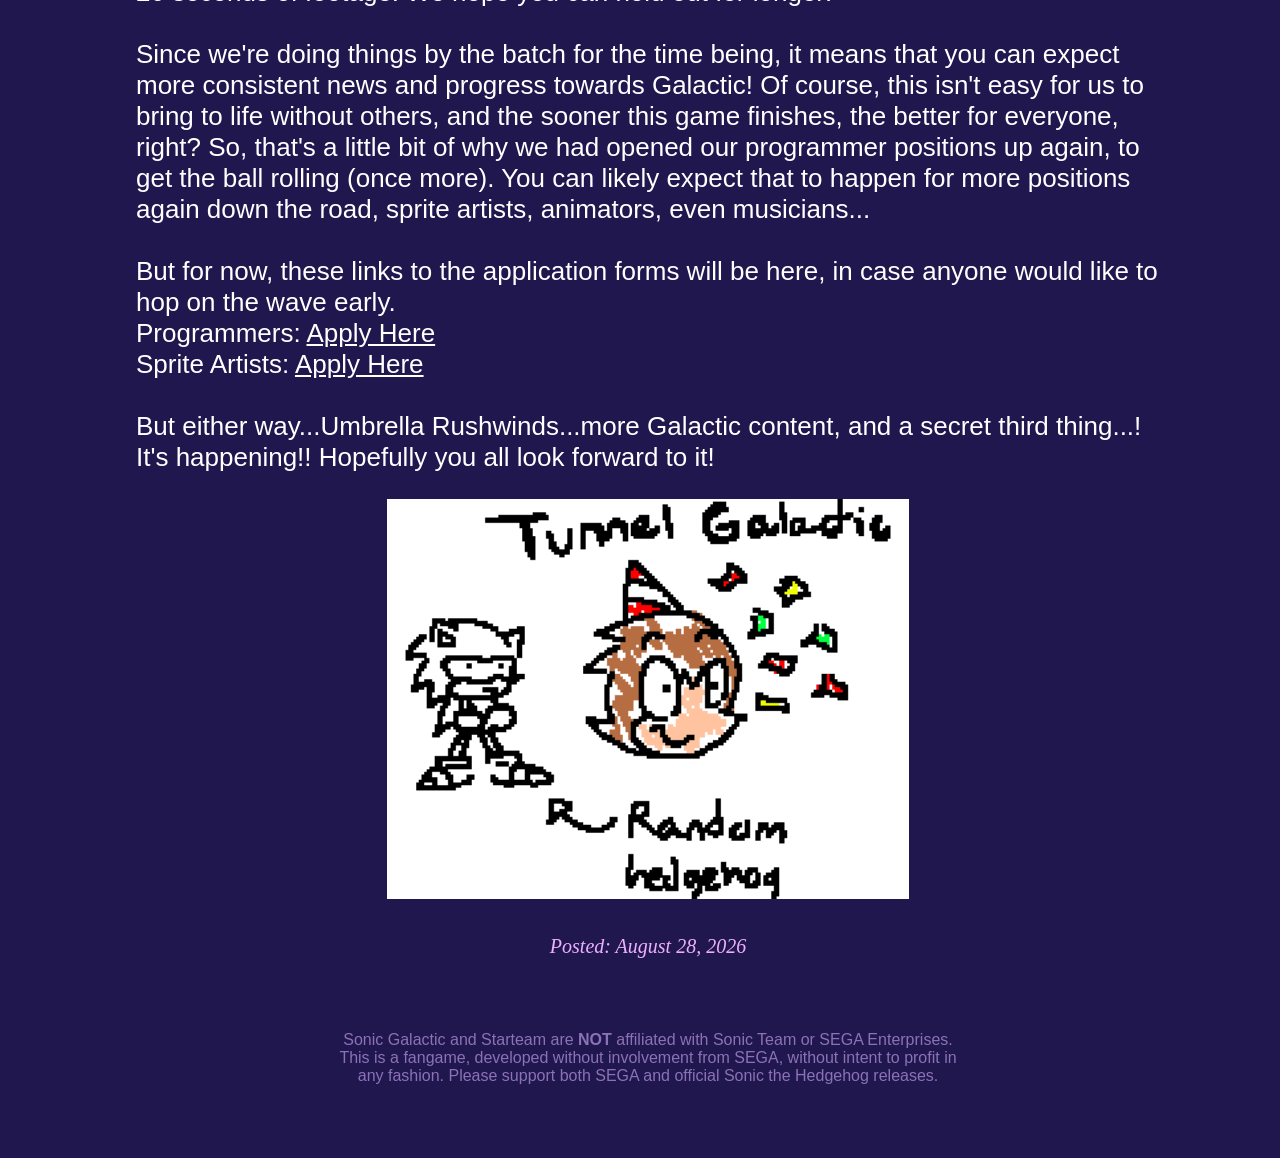
==== commit c229a8b1: "Update blogupdate1.html" ====
--- a/blogupdate1.html
+++ b/blogupdate1.html
@@ -94,7 +94,7 @@
 <h2 class="welcome-text" style="font-size: 48px;">Conclusion?</h2>
 <div width="100%;" align=center>
   <img src="./image-43.png" style="height: 350px;"><br>
-<i class="subtext"=>Art by SAWhane</i><br>
+<i class="subtext"=>Art by TheCongressman</i><br>
 </div>
 
 <p class="newsarticle-text">
